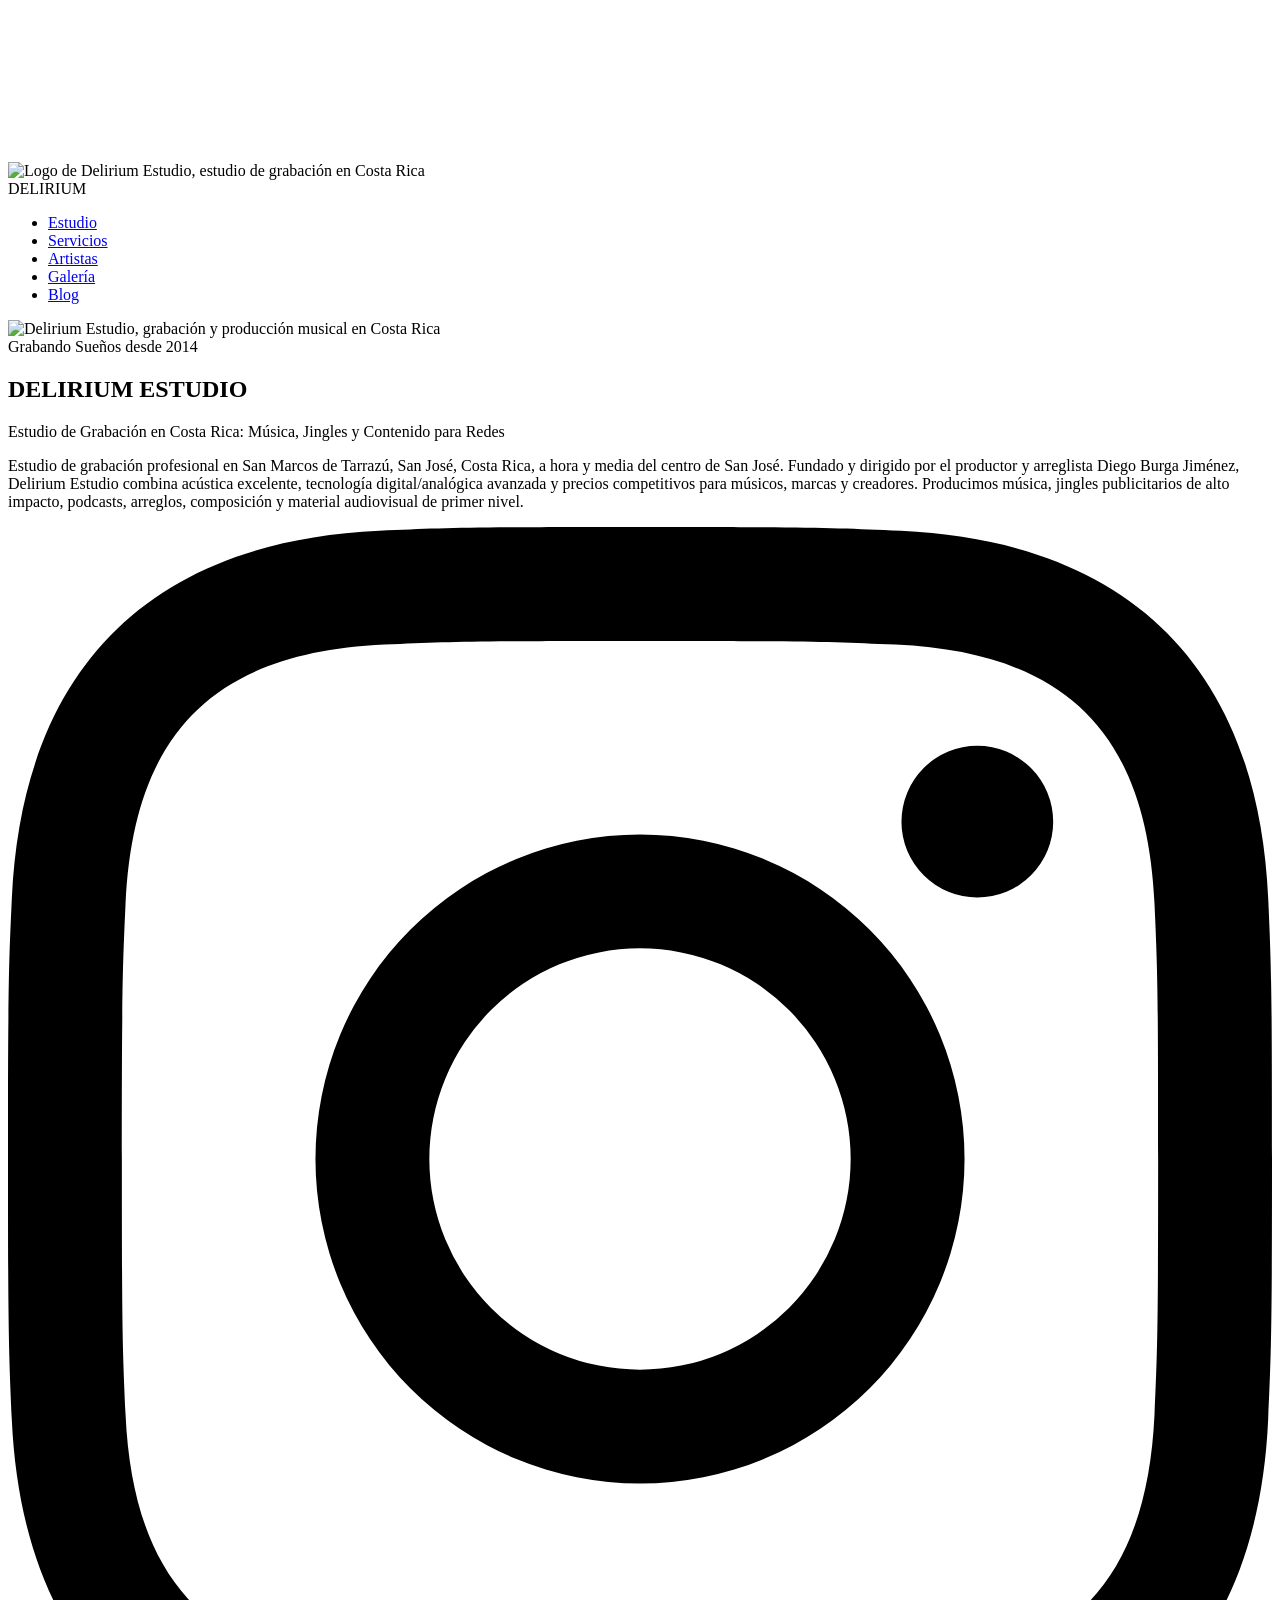
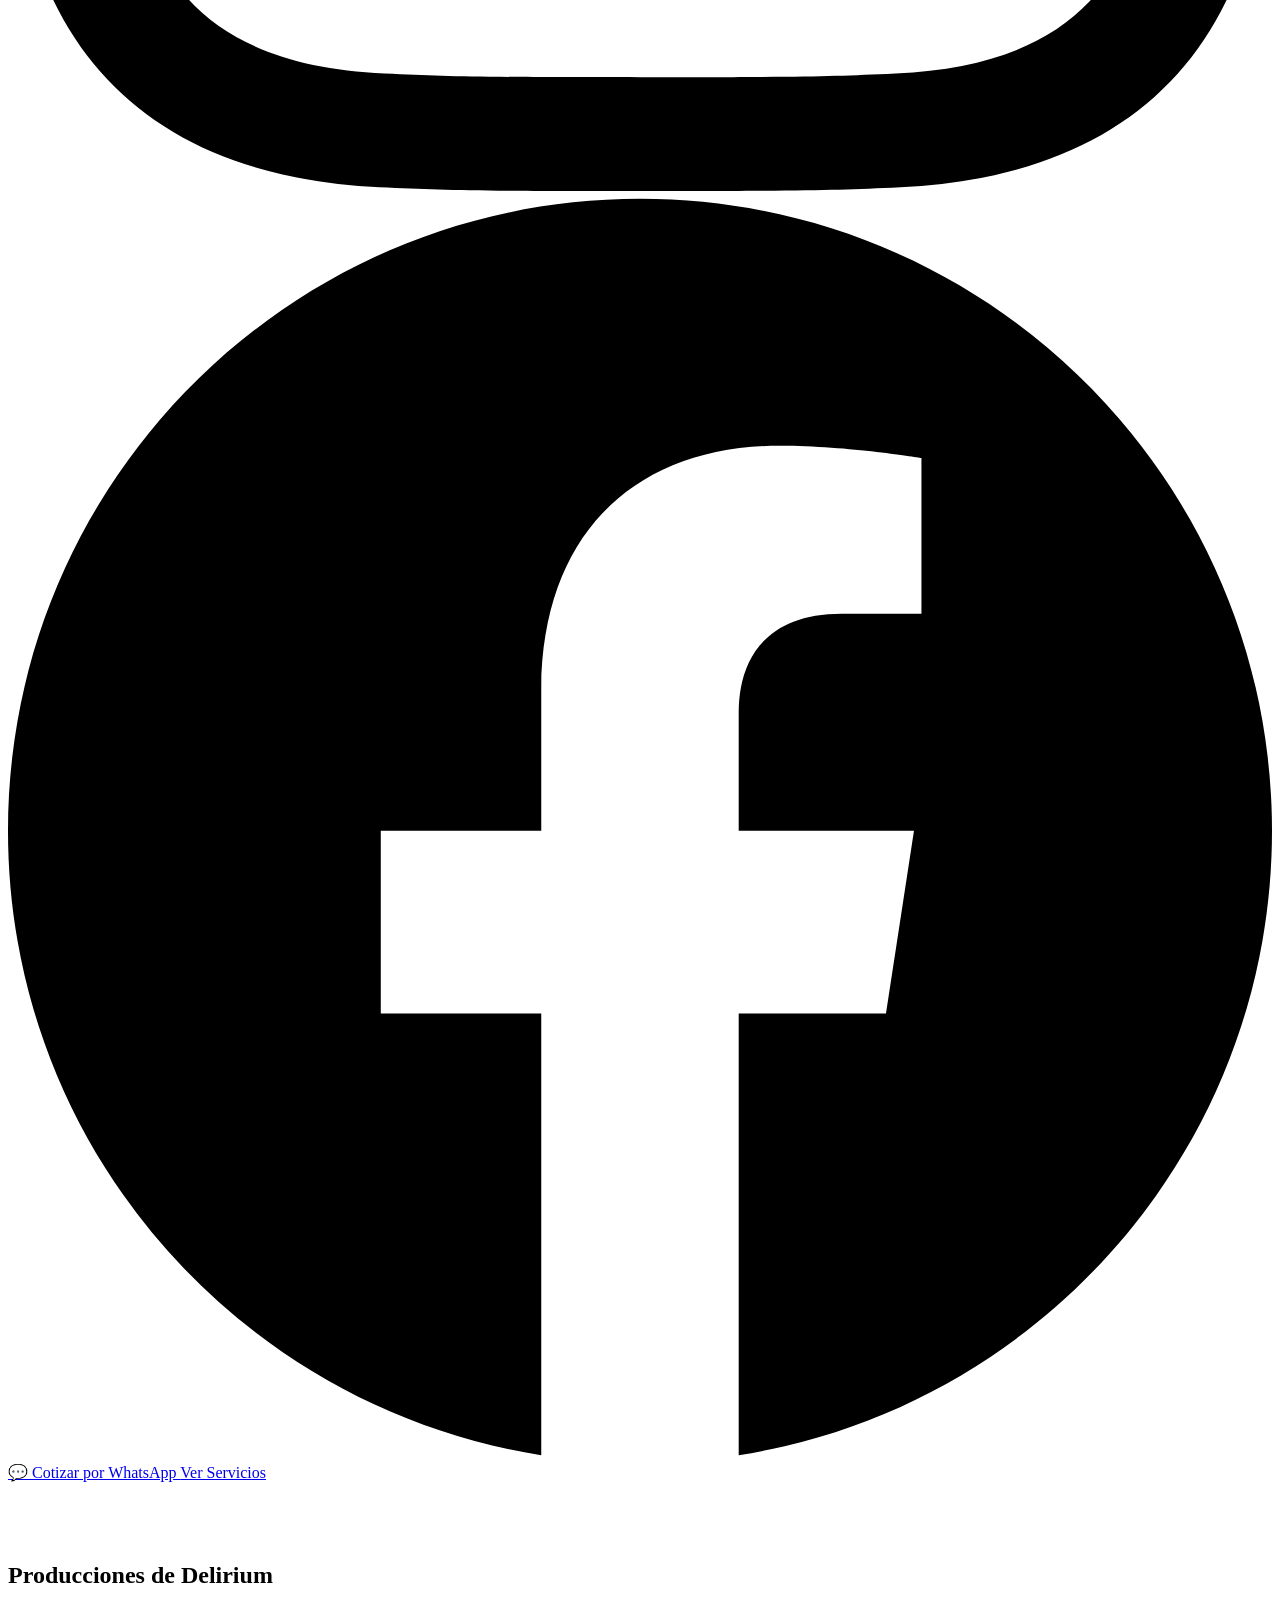
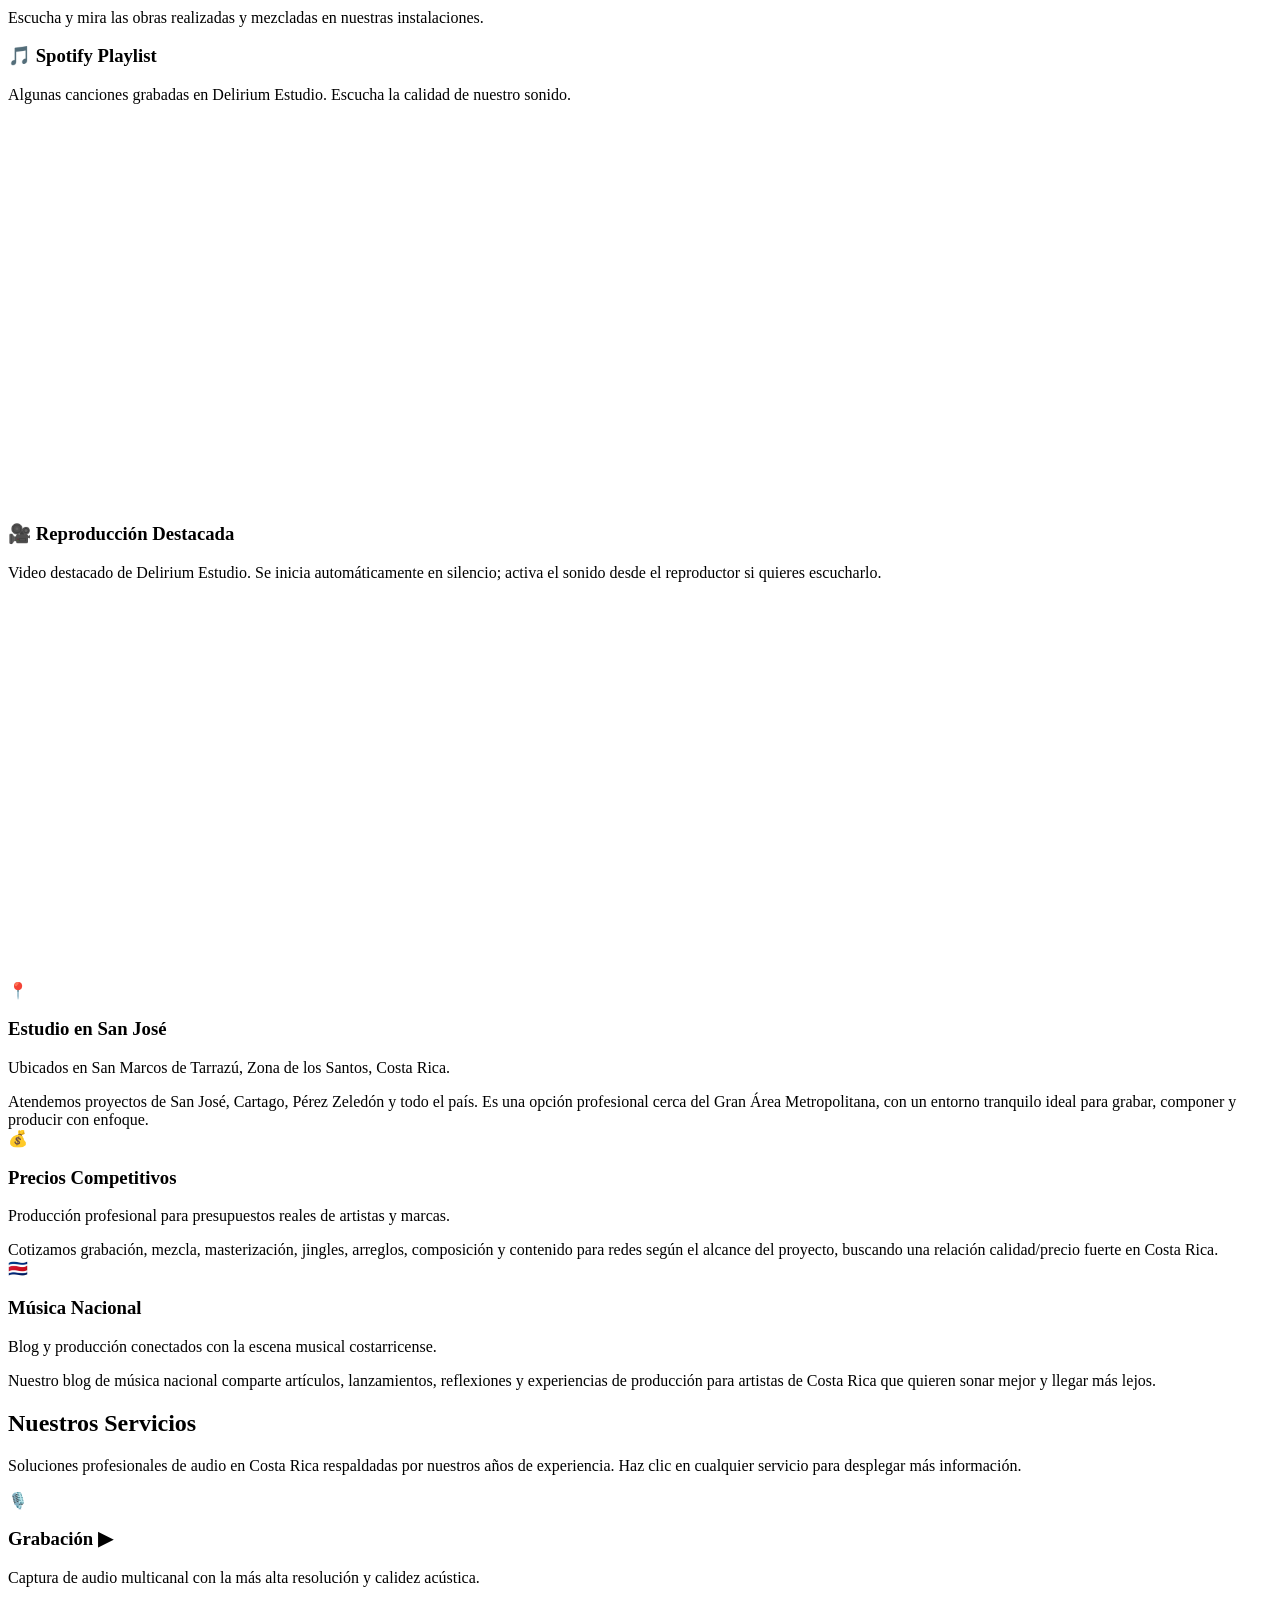
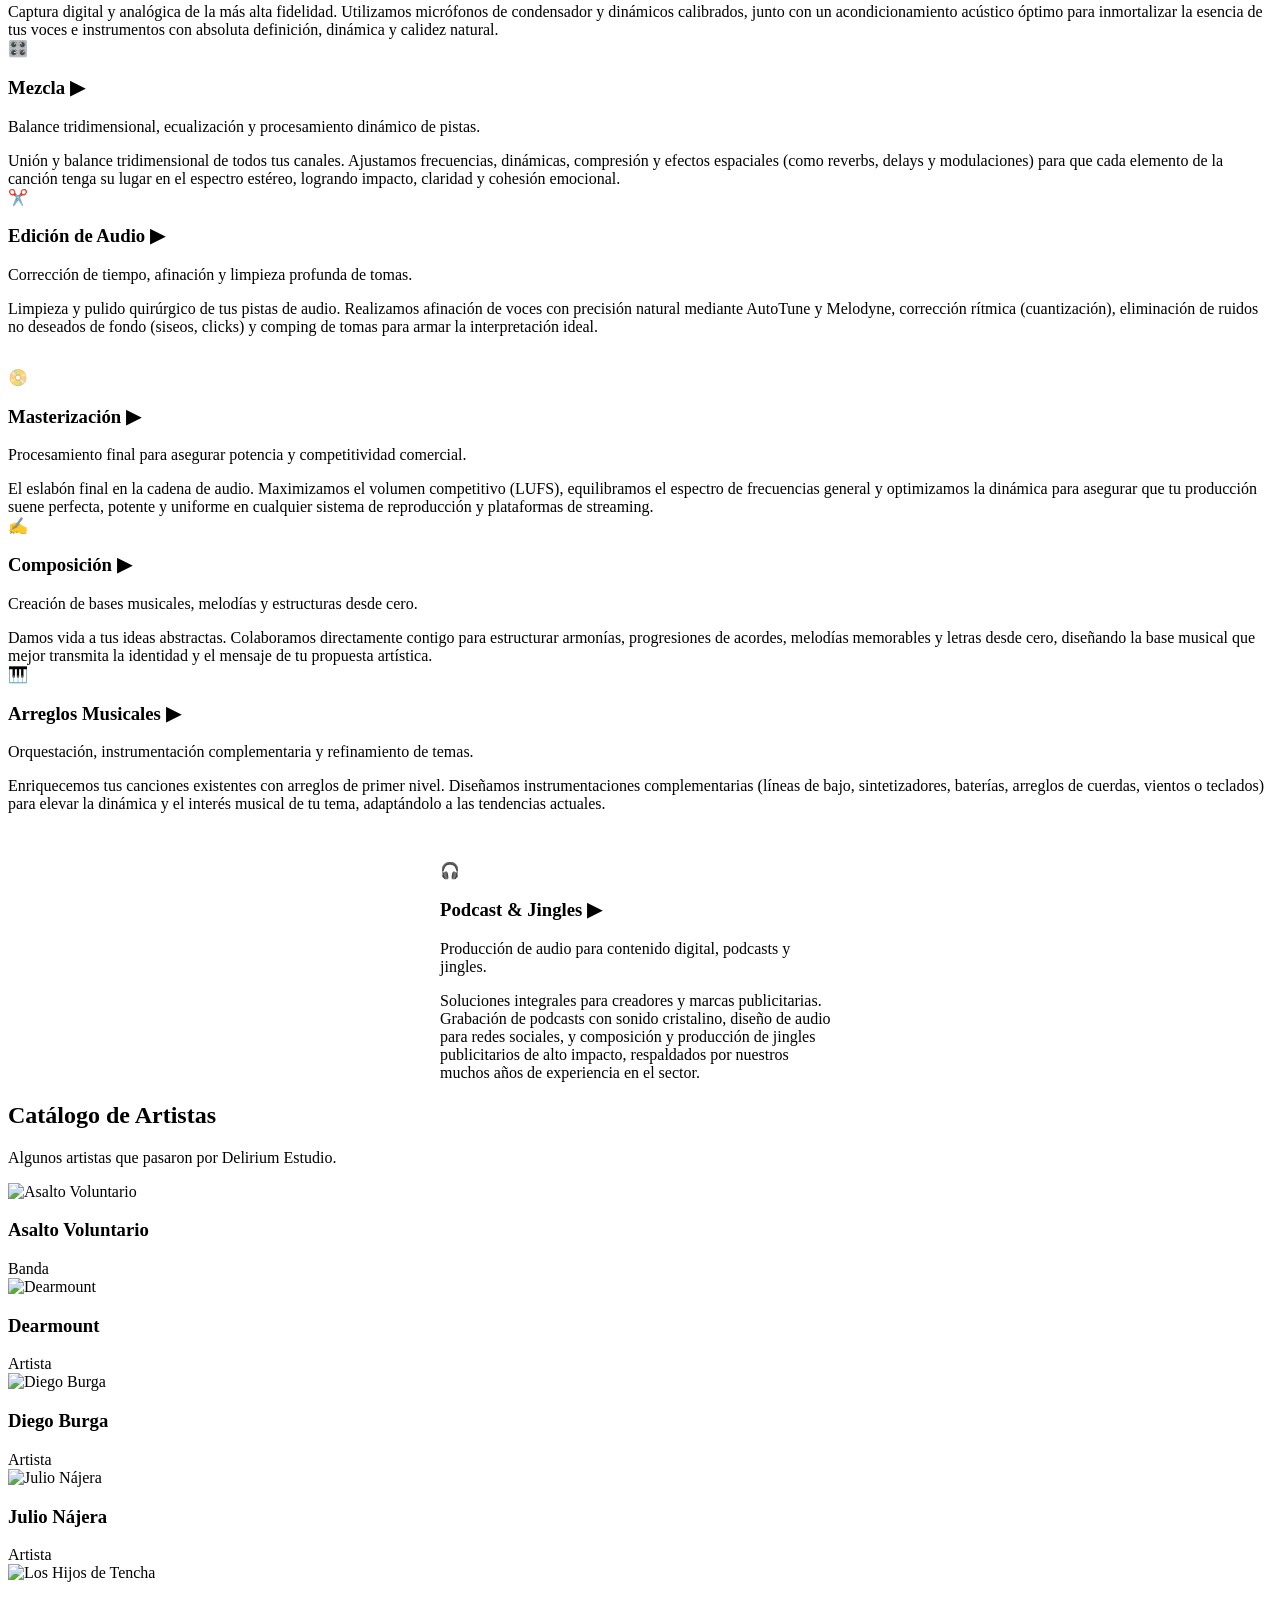
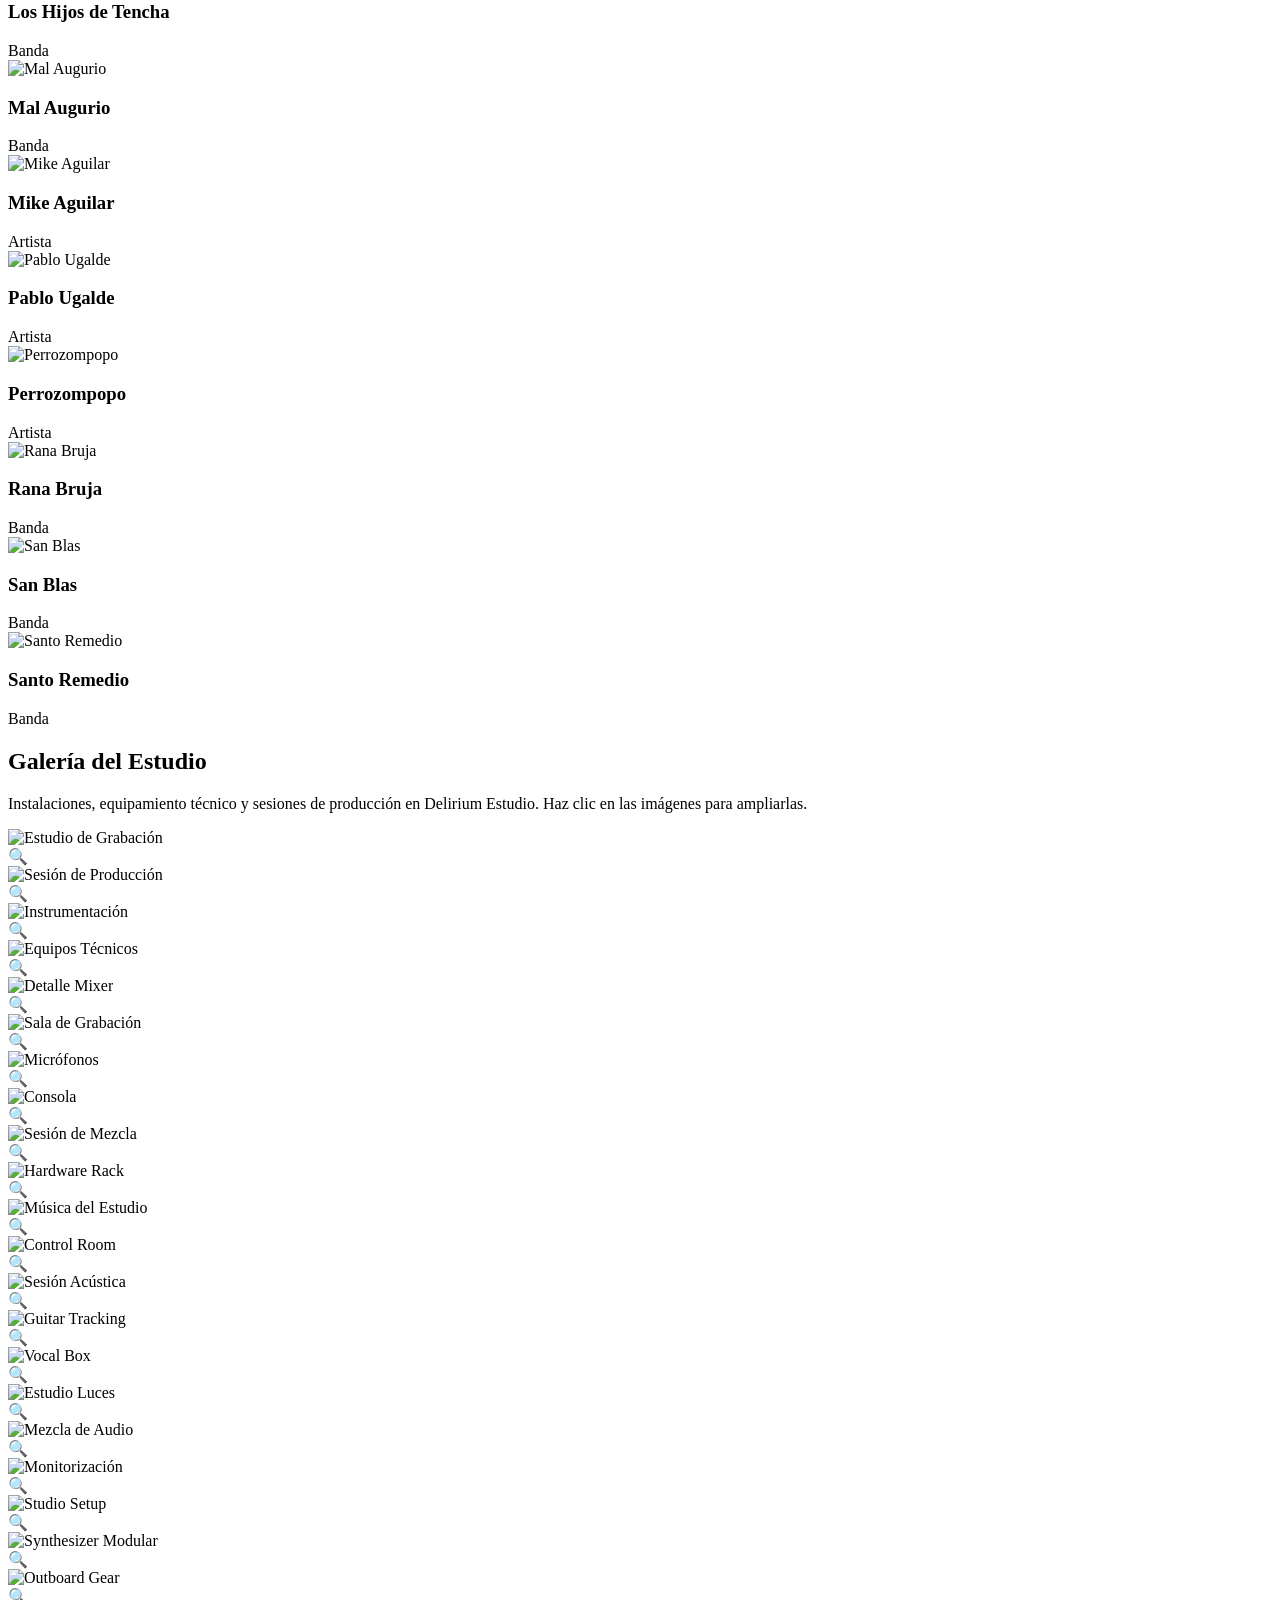
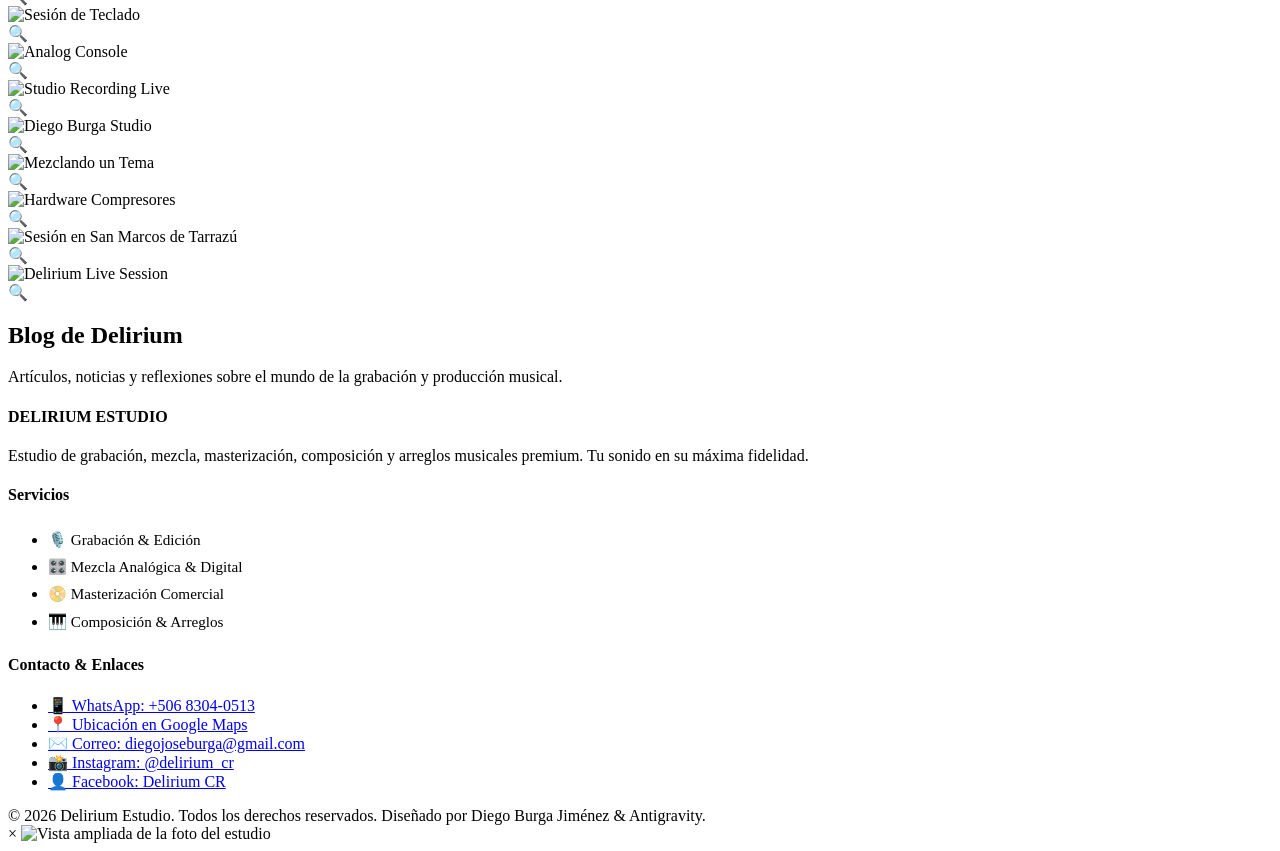
==== preview/index.html @ ea94d128 "Fix blog card navigation without reload" ====
<!DOCTYPE html>
<html lang="es">
<head>
    <meta charset="UTF-8">
    <meta name="viewport" content="width=device-width, initial-scale=1.0">
    <title>Delirium Estudio | Estudio de Grabación en Costa Rica</title>
    <meta name="description" content="Estudio de grabación profesional en Costa Rica, San José y Zona de los Santos. Producción musical, mezcla, masterización, jingles, composición, arreglos y contenido para redes con precios competitivos.">
    <meta name="google-site-verification" content="WdJz-g3tPAjW-_bSpMxvvUZLHYa7FnXGOZW3CN50WZE">
    <meta name="robots" content="index, follow, max-image-preview:large">
    <meta name="author" content="Delirium Estudio">
    <meta name="geo.region" content="CR-SJ">
    <meta name="geo.placename" content="San Marcos de Tarrazú, San José, Costa Rica">
    <link rel="canonical" href="https://deliriumestudio.com/">
    <link rel="icon" type="image/png" sizes="96x96" href="/favicon.png">
    <meta property="og:locale" content="es_CR">
    <meta property="og:type" content="website">
    <meta property="og:site_name" content="Delirium Estudio">
    <meta property="og:title" content="Delirium Estudio | Estudio de Grabación en Costa Rica">
    <meta property="og:description" content="Grabación, producción musical, mezcla, masterización, jingles, arreglos y contenido para redes en Costa Rica. Ubicados en la Zona de los Santos, a hora y media del centro de San José.">
    <meta property="og:url" content="https://deliriumestudio.com/">
    <meta property="og:image" content="https://deliriumestudio.com/images/490346567_1242544121207056_3612573338702904588_n.jpg">
    <meta name="twitter:card" content="summary_large_image">
    <meta name="twitter:title" content="Delirium Estudio | Estudio de Grabación en Costa Rica">
    <meta name="twitter:description" content="Estudio profesional de grabación, producción musical, jingles, composición y arreglos en Costa Rica.">
    <meta name="twitter:image" content="https://deliriumestudio.com/images/490346567_1242544121207056_3612573338702904588_n.jpg">
    <link rel="stylesheet" href="/style.css">
    <script type="application/ld+json">
    {
        "@context": "https://schema.org",
        "@graph": [
            {
                "@type": ["LocalBusiness", "ProfessionalService"],
                "@id": "https://deliriumestudio.com/#localbusiness",
                "name": "Delirium Estudio",
                "url": "https://deliriumestudio.com/",
                "image": "https://deliriumestudio.com/images/490346567_1242544121207056_3612573338702904588_n.jpg",
                "logo": "https://deliriumestudio.com/images/Logo2.PNG",
                "description": "Estudio de grabación profesional en Costa Rica para producción musical, mezcla, masterización, jingles, composición, arreglos musicales y contenido para redes.",
                "telephone": "+50683040513",
                "email": "diegojoseburga@gmail.com",
                "priceRange": "$$",
                "foundingDate": "2014",
                "founder": {
                    "@type": "Person",
                    "name": "Diego Burga Jiménez"
                },
                "address": {
                    "@type": "PostalAddress",
                    "addressLocality": "San Marcos de Tarrazú",
                    "addressRegion": "San José",
                    "addressCountry": "CR"
                },
                "areaServed": [
                    "Costa Rica",
                    "San José",
                    "Zona de los Santos",
                    "San Marcos de Tarrazú"
                ],
                "sameAs": [
                    "https://www.instagram.com/delirium_cr",
                    "https://www.facebook.com/share/1SuGNm2nsL/"
                ],
                "hasOfferCatalog": {
                    "@type": "OfferCatalog",
                    "name": "Servicios de audio y producción musical",
                    "itemListElement": [
                        {"@type": "Offer", "itemOffered": {"@type": "Service", "name": "Grabación profesional"}},
                        {"@type": "Offer", "itemOffered": {"@type": "Service", "name": "Mezcla de audio"}},
                        {"@type": "Offer", "itemOffered": {"@type": "Service", "name": "Masterización musical"}},
                        {"@type": "Offer", "itemOffered": {"@type": "Service", "name": "Producción de jingles publicitarios"}},
                        {"@type": "Offer", "itemOffered": {"@type": "Service", "name": "Composición y arreglos musicales"}},
                        {"@type": "Offer", "itemOffered": {"@type": "Service", "name": "Contenido de audio para redes sociales"}}
                    ]
                }
            },
            {
                "@type": "WebSite",
                "@id": "https://deliriumestudio.com/#website",
                "url": "https://deliriumestudio.com/",
                "name": "Delirium Estudio",
                "inLanguage": "es-CR",
                "publisher": {
                    "@id": "https://deliriumestudio.com/#localbusiness"
                }
            },
            {
                "@type": "Blog",
                "@id": "https://deliriumestudio.com/#blog",
                "name": "Blog de Música Nacional de Delirium Estudio",
                "url": "https://deliriumestudio.com/blog",
                "description": "Blog sobre música nacional, producción musical, grabación, composición y escena artística de Costa Rica.",
                "publisher": {
                    "@id": "https://deliriumestudio.com/#localbusiness"
                }
            }
        ]
    }
    </script>
</head>
<body>

    <!-- Background Video -->
    <video class="site-bg-video" autoplay muted loop playsinline poster="/images/490346567_1242544121207056_3612573338702904588_n.jpg" aria-hidden="true">
        <source src="/videos/seas-of-hate-web.mp4" type="video/mp4">
    </video>

    <!-- Ambient Lights -->
    <div class="ambient-light-1"></div>
    <div class="ambient-light-2"></div>

    <!-- Header Navigation -->
    <header>
        <div class="logo-container">
            <div class="logo-img-wrapper">
                <img src="/images/Logo2.PNG" alt="Logo de Delirium Estudio, estudio de grabación en Costa Rica">
            </div>
            <div class="logo-text">
                <span class="teal">DEL</span><span class="orange">IRI</span><span class="yellow">UM</span>
                <div class="header-equalizer">
                    <div class="bar"></div>
                    <div class="bar"></div>
                    <div class="bar"></div>
                    <div class="bar"></div>
                    <div class="bar"></div>
                </div>
            </div>
        </div>
        <nav>
            <ul>
                <li><a id="nav-home" class="active" href="#home">Estudio</a></li>
                <li><a id="nav-servicios" href="#servicios">Servicios</a></li>
                <li><a id="nav-artistas" href="#artistas">Artistas</a></li>
                <li><a id="nav-galeria" href="#galeria">Galería</a></li>
                <li><a id="nav-blog" href="#blog">Blog</a></li>
            </ul>
        </nav>
    </header>

    <main>

        <!-- ================= ESTUDIO (HOME) SECTION ================= -->
        <section id="sec-home" class="section active">
            <div class="hero reveal active"> <!-- Hero starts active -->
                <div class="hero-logo-large">
                    <img src="/images/Logo2.PNG" alt="Delirium Estudio, grabación y producción musical en Costa Rica">
                </div>
                <div class="hero-experience-badge">Grabando Sueños desde 2014</div>
                <h1><span class="accent">DELIRIUM ESTUDIO</span></h1>
                <p class="tagline">Estudio de Grabación en Costa Rica: Música, Jingles y Contenido para Redes</p>
                <p class="description">
                    Estudio de grabación profesional en San Marcos de Tarrazú, San José, Costa Rica, a hora y media del centro de San José. Fundado y dirigido por el productor y arreglista Diego Burga Jiménez, Delirium Estudio combina acústica excelente, tecnología digital/analógica avanzada y precios competitivos para músicos, marcas y creadores. Producimos música, jingles publicitarios de alto impacto, podcasts, arreglos, composición y material audiovisual de primer nivel.
                </p>
                <div class="social-links-hero">
                    <a href="https://www.instagram.com/delirium_cr?igsh=dDNjanBjYmU3bTQw&utm_source=qr" target="_blank" class="social-hero-btn instagram" aria-label="Instagram">
                        <svg viewBox="0 0 24 24" class="social-icon"><path d="M12 2.163c3.204 0 3.584.012 4.85.07 3.252.148 4.771 1.691 4.919 4.919.058 1.265.069 1.645.069 4.849 0 3.205-.012 3.584-.069 4.849-.149 3.225-1.664 4.771-4.919 4.919-1.266.058-1.644.07-4.85.07-3.204 0-3.584-.012-4.849-.07-3.26-.149-4.771-1.699-4.919-4.92-.058-1.265-.07-1.644-.07-4.849 0-3.204.013-3.583.07-4.849.149-3.227 1.664-4.771 4.919-4.919 1.266-.057 1.645-.069 4.849-.069zM12 0C8.741 0 8.333.014 7.053.072 2.695.272.273 2.69.073 7.051C.014 8.333 0 8.741 0 12c0 3.259.014 3.668.072 4.948.2 4.358 2.618 6.78 6.98 6.98 1.281.058 1.689.072 4.948.072 3.259 0 3.668-.014 4.948-.072 4.354-.2 6.782-2.618 6.979-6.98.059-1.28.073-1.689.073-4.948 0-3.259-.014-3.667-.072-4.947-.196-4.354-2.617-6.78-6.979-6.98C15.668.014 15.259 0 12 0zm0 5.838a6.162 6.162 0 1 0 0 12.324 6.162 6.162 0 0 0 0-12.324zM12 16a4 4 0 1 1 0-8 4 4 0 0 1 0 8zm6.406-11.845a1.44 1.44 0 1 0 0 2.881 1.44 1.44 0 0 0 0-2.881z"/></svg>
                    </a>
                    <a href="https://www.facebook.com/share/1SuGNm2nsL/?mibextid=wwXIfr" target="_blank" class="social-hero-btn facebook" aria-label="Facebook">
                        <svg viewBox="0 0 24 24" class="social-icon"><path d="M24 12.073c0-6.627-5.373-12-12-12s-12 5.373-12 12c0 5.99 4.388 10.954 10.125 11.854v-8.385H7.078v-3.47h3.047V9.43c0-3.007 1.792-4.669 4.533-4.669 1.312 0 2.686.235 2.686.235v2.953H15.83c-1.491 0-1.956.925-1.956 1.874v2.25h3.328l-.532 3.47h-2.796v8.385C19.612 23.027 24 18.062 24 12.073z"/></svg>
                    </a>
                </div>
                <div class="btn-group">
                    <a href="https://wa.me/50683040513?text=Hola! Me gustaría cotizar un servicio de grabación o producción en Delirium Estudio." target="_blank" class="btn btn-whatsapp">
                        <span>💬</span> Cotizar por WhatsApp
                    </a>
                    <a href="#servicios" class="btn btn-outline">Ver Servicios</a>
                </div>
            </div>

            <!-- Showcase Multimedia -->
            <div class="reveal" style="margin-top: 5rem;">
                <h2 class="section-title"><span class="accent-teal">Producciones</span> de Delirium</h2>
                <p class="section-subtitle">Escucha y mira las obras realizadas y mezcladas en nuestras instalaciones.</p>
            </div>

            <div class="grid-2 reveal">
                <div class="media-card">
                    <h3>🎵 Spotify Playlist</h3>
                    <p>Algunas canciones grabadas en Delirium Estudio. Escucha la calidad de nuestro sonido.</p>
                    <iframe src="https://open.spotify.com/embed/playlist/0q4mqlkmo2LhZdp6GwEqub?si=Gy4jTyFOT8S8Mq282OiuVw&pi=nQ5oBkvNRUGfg" width="100%" height="380" frameborder="0" allowtransparency="true" allow="encrypted-media"></iframe>
                </div>
                <div class="media-card">
                    <h3>🎥 Reproducción Destacada</h3>
                    <p>Video destacado de Delirium Estudio. Se inicia automáticamente en silencio; activa el sonido desde el reproductor si quieres escucharlo.</p>
                    <div class="youtube-wrapper">
                        <iframe width="560" height="315" src="https://www.youtube.com/embed/7l7DoZ0MmhA?autoplay=1&mute=1&loop=1&playlist=7l7DoZ0MmhA&rel=0" title="Video destacado de Delirium Estudio" frameborder="0" allow="accelerometer; autoplay; clipboard-write; encrypted-media; gyroscope; picture-in-picture; web-share" allowfullscreen></iframe>
                    </div>
                </div>
            </div>

            <div class="grid-3 reveal" style="margin-top: 4rem;">
                <div class="card teal-glow">
                    <div class="card-icon">📍</div>
                    <h3>Estudio en San José</h3>
                    <p class="card-intro">Ubicados en San Marcos de Tarrazú, Zona de los Santos, Costa Rica.</p>
                    <div class="service-details" style="max-height: none; opacity: 1; margin-top: 1rem;">
                        Atendemos proyectos de San José, Cartago, Pérez Zeledón y todo el país. Es una opción profesional cerca del Gran Área Metropolitana, con un entorno tranquilo ideal para grabar, componer y producir con enfoque.
                    </div>
                </div>
                <div class="card orange-glow">
                    <div class="card-icon">💰</div>
                    <h3>Precios Competitivos</h3>
                    <p class="card-intro">Producción profesional para presupuestos reales de artistas y marcas.</p>
                    <div class="service-details" style="max-height: none; opacity: 1; margin-top: 1rem;">
                        Cotizamos grabación, mezcla, masterización, jingles, arreglos, composición y contenido para redes según el alcance del proyecto, buscando una relación calidad/precio fuerte en Costa Rica.
                    </div>
                </div>
                <div class="card yellow-glow">
                    <div class="card-icon">🇨🇷</div>
                    <h3>Música Nacional</h3>
                    <p class="card-intro">Blog y producción conectados con la escena musical costarricense.</p>
                    <div class="service-details" style="max-height: none; opacity: 1; margin-top: 1rem;">
                        Nuestro blog de música nacional comparte artículos, lanzamientos, reflexiones y experiencias de producción para artistas de Costa Rica que quieren sonar mejor y llegar más lejos.
                    </div>
                </div>
            </div>
        </section>

        <!-- ================= SERVICIOS (ACCORDION) SECTION ================= -->
        <section id="sec-servicios" class="section">
            <div class="reveal">
                <h2 class="section-title"><span class="accent-orange">Nuestros Servicios</span></h2>
                <p class="section-subtitle">Soluciones profesionales de audio en Costa Rica respaldadas por nuestros años de experiencia. Haz clic en cualquier servicio para desplegar más información.</p>
            </div>

            <div class="grid-3 reveal">
                <!-- Grabación -->
                <div class="card teal-glow" onclick="toggleAccordion(this)">
                    <div class="card-icon">🎙️</div>
                    <h3>Grabación <span class="card-arrow">▶</span></h3>
                    <p class="card-intro">Captura de audio multicanal con la más alta resolución y calidez acústica.</p>
                    <div class="service-details">
                        Captura digital y analógica de la más alta fidelidad. Utilizamos micrófonos de condensador y dinámicos calibrados, junto con un acondicionamiento acústico óptimo para inmortalizar la esencia de tus voces e instrumentos con absoluta definición, dinámica y calidez natural.
                    </div>
                </div>

                <!-- Mezcla -->
                <div class="card orange-glow" onclick="toggleAccordion(this)">
                    <div class="card-icon">🎛️</div>
                    <h3>Mezcla <span class="card-arrow">▶</span></h3>
                    <p class="card-intro">Balance tridimensional, ecualización y procesamiento dinámico de pistas.</p>
                    <div class="service-details">
                        Unión y balance tridimensional de todos tus canales. Ajustamos frecuencias, dinámicas, compresión y efectos espaciales (como reverbs, delays y modulaciones) para que cada elemento de la canción tenga su lugar en el espectro estéreo, logrando impacto, claridad y cohesión emocional.
                    </div>
                </div>

                <!-- Edición -->
                <div class="card yellow-glow" onclick="toggleAccordion(this)">
                    <div class="card-icon">✂️</div>
                    <h3>Edición de Audio <span class="card-arrow">▶</span></h3>
                    <p class="card-intro">Corrección de tiempo, afinación y limpieza profunda de tomas.</p>
                    <div class="service-details">
                        Limpieza y pulido quirúrgico de tus pistas de audio. Realizamos afinación de voces con precisión natural mediante AutoTune y Melodyne, corrección rítmica (cuantización), eliminación de ruidos no deseados de fondo (siseos, clicks) y comping de tomas para armar la interpretación ideal.
                    </div>
                </div>
            </div>

            <div class="grid-3 reveal" style="margin-top: 2rem;">
                <!-- Masterización -->
                <div class="card yellow-glow" onclick="toggleAccordion(this)">
                    <div class="card-icon">📀</div>
                    <h3>Masterización <span class="card-arrow">▶</span></h3>
                    <p class="card-intro">Procesamiento final para asegurar potencia y competitividad comercial.</p>
                    <div class="service-details">
                        El eslabón final en la cadena de audio. Maximizamos el volumen competitivo (LUFS), equilibramos el espectro de frecuencias general y optimizamos la dinámica para asegurar que tu producción suene perfecta, potente y uniforme en cualquier sistema de reproducción y plataformas de streaming.
                    </div>
                </div>

                <!-- Composición -->
                <div class="card teal-glow" onclick="toggleAccordion(this)">
                    <div class="card-icon">✍️</div>
                    <h3>Composición <span class="card-arrow">▶</span></h3>
                    <p class="card-intro">Creación de bases musicales, melodías y estructuras desde cero.</p>
                    <div class="service-details">
                        Damos vida a tus ideas abstractas. Colaboramos directamente contigo para estructurar armonías, progresiones de acordes, melodías memorables y letras desde cero, diseñando la base musical que mejor transmita la identidad y el mensaje de tu propuesta artística.
                    </div>
                </div>

                <!-- Arreglos Musicales -->
                <div class="card orange-glow" onclick="toggleAccordion(this)">
                    <div class="card-icon">🎹</div>
                    <h3>Arreglos Musicales <span class="card-arrow">▶</span></h3>
                    <p class="card-intro">Orquestación, instrumentación complementaria y refinamiento de temas.</p>
                    <div class="service-details">
                        Enriquecemos tus canciones existentes con arreglos de primer nivel. Diseñamos instrumentaciones complementarias (líneas de bajo, sintetizadores, baterías, arreglos de cuerdas, vientos o teclados) para elevar la dinámica y el interés musical de tu tema, adaptándolo a las tendencias actuales.
                    </div>
                </div>
            </div>

            <div class="reveal" style="max-width: 400px; margin: 3rem auto 0 auto;">
                <!-- Podcast & Jingles -->
                <div class="card yellow-glow" onclick="toggleAccordion(this)">
                    <div class="card-icon">🎧</div>
                    <h3>Podcast & Jingles <span class="card-arrow">▶</span></h3>
                    <p class="card-intro">Producción de audio para contenido digital, podcasts y jingles.</p>
                    <div class="service-details">
                        Soluciones integrales para creadores y marcas publicitarias. Grabación de podcasts con sonido cristalino, diseño de audio para redes sociales, y composición y producción de jingles publicitarios de alto impacto, respaldados por nuestros muchos años de experiencia en el sector.
                    </div>
                </div>
            </div>
        </section>

        <!-- ================= ARTISTAS SECTION ================= -->
        <section id="sec-artistas" class="section">
            <div class="reveal">
                <h2 class="section-title"><span class="accent-cream">Catálogo de Artistas</span></h2>
                <p class="section-subtitle">Algunos artistas que pasaron por Delirium Estudio.</p>
            </div>

            <div class="artists-grid reveal">
                <!-- Asalto Voluntario -->
                <div class="artist-card">
                    <div class="artist-avatar-wrapper">
                        <img src="/images/Artistas/Asalto Voluntario.jpg" alt="Asalto Voluntario">
                    </div>
                    <h3>Asalto Voluntario</h3>
                    <div class="artist-role">Banda</div>
                </div>

                <!-- Dearmount -->
                <div class="artist-card">
                    <div class="artist-avatar-wrapper">
                        <img src="/images/Artistas/Dearmount.webp" alt="Dearmount">
                    </div>
                    <h3>Dearmount</h3>
                    <div class="artist-role">Artista</div>
                </div>

                <!-- Diego Burga -->
                <div class="artist-card">
                    <div class="artist-avatar-wrapper">
                        <img src="/images/Artistas/Diego Burga.jpg" alt="Diego Burga">
                    </div>
                    <h3>Diego Burga</h3>
                    <div class="artist-role">Artista</div>
                </div>

                <!-- Julio Nájera -->
                <div class="artist-card">
                    <div class="artist-avatar-wrapper">
                        <img src="/images/Artistas/julio-najera.avif" alt="Julio Nájera">
                    </div>
                    <h3>Julio Nájera</h3>
                    <div class="artist-role">Artista</div>
                </div>

                <!-- Los Hijos de Tencha -->
                <div class="artist-card">
                    <div class="artist-avatar-wrapper">
                        <img src="/images/Artistas/Los Hijos de Tencha.jpg" alt="Los Hijos de Tencha">
                    </div>
                    <h3>Los Hijos de Tencha</h3>
                    <div class="artist-role">Banda</div>
                </div>

                <!-- Mal Augurio -->
                <div class="artist-card">
                    <div class="artist-avatar-wrapper">
                        <img src="/images/Artistas/Mal Augurio.jpg" alt="Mal Augurio">
                    </div>
                    <h3>Mal Augurio</h3>
                    <div class="artist-role">Banda</div>
                </div>

                <!-- Mike Aguilar -->
                <div class="artist-card">
                    <div class="artist-avatar-wrapper">
                        <img src="/images/Artistas/Mike Aguilar.jpg" alt="Mike Aguilar">
                    </div>
                    <h3>Mike Aguilar</h3>
                    <div class="artist-role">Artista</div>
                </div>

                <!-- Pablo Ugalde -->
                <div class="artist-card">
                    <div class="artist-avatar-wrapper">
                        <img src="/images/Artistas/Pablo Ugalde.jpg" alt="Pablo Ugalde">
                    </div>
                    <h3>Pablo Ugalde</h3>
                    <div class="artist-role">Artista</div>
                </div>

                <!-- Perrozompopo -->
                <div class="artist-card">
                    <div class="artist-avatar-wrapper">
                        <img src="/images/Artistas/Perrozompopo.jpg" alt="Perrozompopo">
                    </div>
                    <h3>Perrozompopo</h3>
                    <div class="artist-role">Artista</div>
                </div>

                <!-- Rana Bruja -->
                <div class="artist-card">
                    <div class="artist-avatar-wrapper">
                        <img src="/images/Artistas/Rana Bruja.jpg" alt="Rana Bruja">
                    </div>
                    <h3>Rana Bruja</h3>
                    <div class="artist-role">Banda</div>
                </div>

                <!-- San Blas -->
                <div class="artist-card">
                    <div class="artist-avatar-wrapper">
                        <img src="/images/Artistas/San Blas.jpg" alt="San Blas">
                    </div>
                    <h3>San Blas</h3>
                    <div class="artist-role">Banda</div>
                </div>

                <!-- Santo Remedio -->
                <div class="artist-card">
                    <div class="artist-avatar-wrapper">
                        <img src="/images/Artistas/Santo Remedio.jpg" alt="Santo Remedio">
                    </div>
                    <h3>Santo Remedio</h3>
                    <div class="artist-role">Banda</div>
                </div>
            </div>
        </section>

        <!-- ================= GALERIA SECTION ================= -->
        <section id="sec-galeria" class="section">
            <div class="reveal">
                <h2 class="section-title"><span class="accent-teal">Galería del Estudio</span></h2>
                <p class="section-subtitle">Instalaciones, equipamiento técnico y sesiones de producción en Delirium Estudio. Haz clic en las imágenes para ampliarlas.</p>
            </div>

            <div class="gallery-grid reveal">
                <!-- Gallery items compiled dynamically from your uploaded images -->
                <div class="gallery-item" onclick="openLightbox('/images/467981975_18292415383231997_6977117289749277052_n.jpg')">
                    <img src="/images/467981975_18292415383231997_6977117289749277052_n.jpg" alt="Estudio de Grabación">
                    <div class="gallery-overlay"><span>🔍</span></div>
                </div>
                <div class="gallery-item" onclick="openLightbox('/images/468034859_18292415521231997_2072813158948602841_n.jpg')">
                    <img src="/images/468034859_18292415521231997_2072813158948602841_n.jpg" alt="Sesión de Producción">
                    <div class="gallery-overlay"><span>🔍</span></div>
                </div>
                <div class="gallery-item" onclick="openLightbox('/images/468138449_18292415608231997_7288339620529239436_n.jpg')">
                    <img src="/images/468138449_18292415608231997_7288339620529239436_n.jpg" alt="Instrumentación">
                    <div class="gallery-overlay"><span>🔍</span></div>
                </div>
                <div class="gallery-item" onclick="openLightbox('/images/469748356_18294770407231997_1663049180013382579_n.jpg')">
                    <img src="/images/469748356_18294770407231997_1663049180013382579_n.jpg" alt="Equipos Técnicos">
                    <div class="gallery-overlay"><span>🔍</span></div>
                </div>
                <div class="gallery-item" onclick="openLightbox('/images/469917664_18294770395231997_5440558185392613769_n.jpg')">
                    <img src="/images/469917664_18294770395231997_5440558185392613769_n.jpg" alt="Detalle Mixer">
                    <div class="gallery-overlay"><span>🔍</span></div>
                </div>
                <div class="gallery-item" onclick="openLightbox('/images/472710199_1157766196351516_5466719204614567775_n.jpg')">
                    <img src="/images/472710199_1157766196351516_5466719204614567775_n.jpg" alt="Sala de Grabación">
                    <div class="gallery-overlay"><span>🔍</span></div>
                </div>
                <div class="gallery-item" onclick="openLightbox('/images/472846711_1157764043018398_3547433840979142558_n.jpg')">
                    <img src="/images/472846711_1157764043018398_3547433840979142558_n.jpg" alt="Micrófonos">
                    <div class="gallery-overlay"><span>🔍</span></div>
                </div>
                <div class="gallery-item" onclick="openLightbox('/images/473065924_1157764319685037_6377515457410780725_n.jpg')">
                    <img src="/images/473065924_1157764319685037_6377515457410780725_n.jpg" alt="Consola">
                    <div class="gallery-overlay"><span>🔍</span></div>
                </div>
                <div class="gallery-item" onclick="openLightbox('/images/476163008_1181649067296562_1109864969582449041_n.jpg')">
                    <img src="/images/476163008_1181649067296562_1109864969582449041_n.jpg" alt="Sesión de Mezcla">
                    <div class="gallery-overlay"><span>🔍</span></div>
                </div>
                <div class="gallery-item" onclick="openLightbox('/images/476341514_1181648937296575_3573479881346897039_n.jpg')">
                    <img src="/images/476341514_1181648937296575_3573479881346897039_n.jpg" alt="Hardware Rack">
                    <div class="gallery-overlay"><span>🔍</span></div>
                </div>
                <div class="gallery-item" onclick="openLightbox('/images/486338659_1220072266787575_5306901414360265206_n.jpg')">
                    <img src="/images/486338659_1220072266787575_5306901414360265206_n.jpg" alt="Música del Estudio">
                    <div class="gallery-overlay"><span>🔍</span></div>
                </div>
                <div class="gallery-item" onclick="openLightbox('/images/486354099_1220072260120909_6729729726194650880_n.jpg')">
                    <img src="/images/486354099_1220072260120909_6729729726194650880_n.jpg" alt="Control Room">
                    <div class="gallery-overlay"><span>🔍</span></div>
                </div>
                <div class="gallery-item" onclick="openLightbox('/images/486413814_1220051223456346_5058072447133888537_n.jpg')">
                    <img src="/images/486413814_1220051223456346_5058072447133888537_n.jpg" alt="Sesión Acústica">
                    <div class="gallery-overlay"><span>🔍</span></div>
                </div>
                <div class="gallery-item" onclick="openLightbox('/images/488972737_1234387898689345_165360618371537384_n.jpg')">
                    <img src="/images/488972737_1234387898689345_165360618371537384_n.jpg" alt="Guitar Tracking">
                    <div class="gallery-overlay"><span>🔍</span></div>
                </div>
                <div class="gallery-item" onclick="openLightbox('/images/489496135_1234387892022679_1800142940164781107_n.jpg')">
                    <img src="/images/489496135_1234387892022679_1800142940164781107_n.jpg" alt="Vocal Box">
                    <div class="gallery-overlay"><span>🔍</span></div>
                </div>
                <div class="gallery-item" onclick="openLightbox('/images/490461200_1242544107873724_7014966114682296859_n.jpg')">
                    <img src="/images/490461200_1242544107873724_7014966114682296859_n.jpg" alt="Estudio Luces">
                    <div class="gallery-overlay"><span>🔍</span></div>
                </div>
                <div class="gallery-item" onclick="openLightbox('/images/497918716_18313404715231997_4962541126393814159_n.jpg')">
                    <img src="/images/497918716_18313404715231997_4962541126393814159_n.jpg" alt="Mezcla de Audio">
                    <div class="gallery-overlay"><span>🔍</span></div>
                </div>
                <div class="gallery-item" onclick="openLightbox('/images/499258822_18313404742231997_7893076226438757907_n.jpg')">
                    <img src="/images/499258822_18313404742231997_7893076226438757907_n.jpg" alt="Monitorización">
                    <div class="gallery-overlay"><span>🔍</span></div>
                </div>
                <div class="gallery-item" onclick="openLightbox('/images/499594178_18313404751231997_7675398027713973556_n.jpg')">
                    <img src="/images/499594178_18313404751231997_7675398027713973556_n.jpg" alt="Studio Setup">
                    <div class="gallery-overlay"><span>🔍</span></div>
                </div>
                <div class="gallery-item" onclick="openLightbox('/images/539574070_18325454785231997_8709237571076269030_n.jpg')">
                    <img src="/images/539574070_18325454785231997_8709237571076269030_n.jpg" alt="Synthesizer Modular">
                    <div class="gallery-overlay"><span>🔍</span></div>
                </div>
                <div class="gallery-item" onclick="openLightbox('/images/567414126_18333738442231997_71324048172815269_n.jpg')">
                    <img src="/images/567414126_18333738442231997_71324048172815269_n.jpg" alt="Outboard Gear">
                    <div class="gallery-overlay"><span>🔍</span></div>
                </div>
                <div class="gallery-item" onclick="openLightbox('/images/567639651_18333738451231997_7658911720187082468_n.jpg')">
                    <img src="/images/567639651_18333738451231997_7658911720187082468_n.jpg" alt="Sesión de Teclado">
                    <div class="gallery-overlay"><span>🔍</span></div>
                </div>
                <div class="gallery-item" onclick="openLightbox('/images/605320038_18341963728231997_5247267548217858873_n.jpg')">
                    <img src="/images/605320038_18341963728231997_5247267548217858873_n.jpg" alt="Analog Console">
                    <div class="gallery-overlay"><span>🔍</span></div>
                </div>
                <div class="gallery-item" onclick="openLightbox('/images/607555234_18342374032231997_967424799404365104_n.jpg')">
                    <img src="/images/607555234_18342374032231997_967424799404365104_n.jpg" alt="Studio Recording Live">
                    <div class="gallery-overlay"><span>🔍</span></div>
                </div>
                <div class="gallery-item" onclick="openLightbox('/images/61747325_2500730406612392_6814044835775774720_n.jpg')">
                    <img src="/images/61747325_2500730406612392_6814044835775774720_n.jpg" alt="Diego Burga Studio">
                    <div class="gallery-overlay"><span>🔍</span></div>
                </div>
                <div class="gallery-item" onclick="openLightbox('/images/623150767_18346267987231997_4321467850176498592_n.jpg')">
                    <img src="/images/623150767_18346267987231997_4321467850176498592_n.jpg" alt="Mezclando un Tema">
                    <div class="gallery-overlay"><span>🔍</span></div>
                </div>
                <div class="gallery-item" onclick="openLightbox('/images/624093245_18346267996231997_6785222393736965237_n.jpg')">
                    <img src="/images/624093245_18346267996231997_6785222393736965237_n.jpg" alt="Hardware Compresores">
                    <div class="gallery-overlay"><span>🔍</span></div>
                </div>
                <div class="gallery-item" onclick="openLightbox('/images/657598468_18355435087231997_2098502322743328407_n.jpg')">
                    <img src="/images/657598468_18355435087231997_2098502322743328407_n.jpg" alt="Sesión en San Marcos de Tarrazú">
                    <div class="gallery-overlay"><span>🔍</span></div>
                </div>
                <div class="gallery-item" onclick="openLightbox('/images/IMG_8945.JPG')">
                    <img src="/images/IMG_8945.JPG" alt="Delirium Live Session">
                    <div class="gallery-overlay"><span>🔍</span></div>
                </div>
            </div>
        </section>

        <!-- ================= BLOG SECTION ================= -->
        <section id="sec-blog" class="section">
            <div class="reveal">
                <h2 class="section-title"><span class="accent-orange">Blog de Delirium</span></h2>
                <p class="section-subtitle">Artículos, noticias y reflexiones sobre el mundo de la grabación y producción musical.</p>
            </div>

            <!-- Grid container for blog posts -->
            <div id="blog-posts-grid" class="blog-posts-grid reveal">
                <!-- Se cargará dinámicamente vía API -->
            </div>

            <!-- Reader container for full post content -->
            <div id="blog-post-reader" class="blog-post-reader" style="display: none;">
                <!-- Se cargará dinámicamente vía API -->
            </div>
        </section>

    </main>

    <!-- Footer -->
    <footer>
        <div class="footer-columns">
            <div class="footer-col">
                <h4 style="color: var(--primary);">DELIRIUM ESTUDIO</h4>
                <p>Estudio de grabación, mezcla, masterización, composición y arreglos musicales premium. Tu sonido en su máxima fidelidad.</p>
            </div>
            <div class="footer-col">
                <h4>Servicios</h4>
                <ul style="color: var(--text-muted); font-size: 0.95rem; line-height: 1.8;">
                    <li>🎙️ Grabación & Edición</li>
                    <li>🎛️ Mezcla Analógica & Digital</li>
                    <li>📀 Masterización Comercial</li>
                    <li>🎹 Composición & Arreglos</li>
                </ul>
            </div>
            <div class="footer-col">
                <h4>Contacto & Enlaces</h4>
                <ul>
                    <li><a href="https://wa.me/50683040513?text=Hola! Me gustaría cotizar un servicio de grabación o producción en Delirium Estudio." target="_blank">📱 WhatsApp: +506 8304-0513</a></li>
                    <li><a href="https://maps.app.goo.gl/4W55E7qGbuZsZJ418?g_st=ic" target="_blank">📍 Ubicación en Google Maps</a></li>
                    <li><a href="mailto:diegojoseburga@gmail.com">✉️ Correo: diegojoseburga@gmail.com</a></li>
                    <li><a href="https://www.instagram.com/delirium_cr?igsh=dDNjanBjYmU3bTQw&utm_source=qr" target="_blank">📸 Instagram: @delirium_cr</a></li>
                    <li><a href="https://www.facebook.com/share/1SuGNm2nsL/?mibextid=wwXIfr" target="_blank">👤 Facebook: Delirium CR</a></li>
                </ul>
            </div>
        </div>
        <div class="footer-divider"></div>
        <div class="copyright">
            © 2026 Delirium Estudio. Todos los derechos reservados. Diseñado por Diego Burga Jiménez & Antigravity.
        </div>
    </footer>

    <!-- Lightbox Modal -->
    <div id="lightbox" class="lightbox" onclick="closeLightbox()">
        <span class="lightbox-close">&times;</span>
        <img id="lightbox-img" src="" alt="Vista ampliada de la foto del estudio">
    </div>

    <!-- JS Section Switcher and Interactive Behaviours -->
    <script>
        const SITE_URL = "https://deliriumestudio.com/";
        const DEFAULT_TITLE = "Delirium Estudio | Estudio de Grabación en Costa Rica";
        const DEFAULT_DESCRIPTION = "Estudio de grabación profesional en Costa Rica, San José y Zona de los Santos. Producción musical, mezcla, masterización, jingles, composición, arreglos y contenido para redes con precios competitivos.";
        const DEFAULT_IMAGE = "https://deliriumestudio.com/images/490346567_1242544121207056_3612573338702904588_n.jpg";

        function setMetaTag(selector, attrName, value) {
            const tag = document.head.querySelector(selector);
            if (tag) tag.setAttribute(attrName, value);
        }

        function updatePageMeta({ title, description, url, image, type = "website" }) {
            document.title = title;
            setMetaTag('meta[name="description"]', 'content', description);
            setMetaTag('link[rel="canonical"]', 'href', url);
            setMetaTag('meta[property="og:title"]', 'content', title);
            setMetaTag('meta[property="og:description"]', 'content', description);
            setMetaTag('meta[property="og:url"]', 'content', url);
            setMetaTag('meta[property="og:image"]', 'content', image);
            setMetaTag('meta[property="og:type"]', 'content', type);
            setMetaTag('meta[name="twitter:title"]', 'content', title);
            setMetaTag('meta[name="twitter:description"]', 'content', description);
            setMetaTag('meta[name="twitter:image"]', 'content', image);
        }

        function resetHomeMeta() {
            updatePageMeta({
                title: DEFAULT_TITLE,
                description: DEFAULT_DESCRIPTION,
                url: SITE_URL,
                image: DEFAULT_IMAGE
            });
        }

        function setBlogMeta() {
            updatePageMeta({
                title: "Blog de Música Nacional | Delirium Estudio Costa Rica",
                description: "Blog de música nacional de Delirium Estudio: producción musical, grabación, composición, artistas y escena musical de Costa Rica.",
                url: `${SITE_URL}blog`,
                image: DEFAULT_IMAGE
            });
        }

        function switchSectionOnly(sectionId) {
            // Hide all sections
            document.querySelectorAll('.section').forEach(sec => {
                sec.classList.remove('active');
            });
            // Show target section
            document.getElementById('sec-' + sectionId).classList.add('active');

            // Deactivate all nav links
            document.querySelectorAll('nav a').forEach(link => {
                link.classList.remove('active');
            });
            // Activate current nav link
            const navLink = document.getElementById('nav-' + (sectionId === 'home' ? 'home' : sectionId));
            if (navLink) navLink.classList.add('active');
            
            // Scroll to top
            window.scrollTo({ top: 0, behavior: 'smooth' });

            if (sectionId !== 'blog') {
                resetHomeMeta();
            }

            // Trigger immediately scroll reveal evaluation
            handleScrollReveal();
        }

        // Enrutador central basado en hashes de URL y rutas limpias (SPA Routing)
        function handleRouting() {
            const hash = window.location.hash;
            const path = window.location.pathname;
            
            // Normalizar ruta: quitar barras iniciales/finales y pasar a minúsculas
            const cleanPath = path.toLowerCase().replace(/^\/+|\/+$/g, '');

            if (cleanPath === 'blog' || cleanPath === 'blogs') {
                switchSectionOnly('blog');
                fetchBlogPosts();
                return;
            }
            
            // Si la ruta limpia empieza con blog/ o blogs/, extraemos el slug
            if (cleanPath.startsWith('blog/') || cleanPath.startsWith('blogs/')) {
                const parts = cleanPath.split('/');
                const slug = parts[parts.length - 1]; // Obtener el último fragmento
                if (slug && slug !== 'blog' && slug !== 'blogs') {
                    switchSectionOnly('blog');
                    fetchBlogPostBySlugAndOpen(slug);
                    return;
                }
            }
            
            // Enrutamiento alternativo por hash (útil en local file:// y fallbacks)
            if (hash.startsWith('#blog/')) {
                const postIdStr = hash.replace('#blog/', '');
                const postId = parseInt(postIdStr, 10);
                switchSectionOnly('blog');
                fetchBlogPostAndOpen(postId);
            } else if (hash.startsWith('#blog-slug/')) {
                const slug = hash.replace('#blog-slug/', '');
                switchSectionOnly('blog');
                fetchBlogPostBySlugAndOpen(slug);
            } else if (hash === '#blog') {
                switchSectionOnly('blog');
                fetchBlogPosts();
            } else if (hash === '#servicios') {
                switchSectionOnly('servicios');
            } else if (hash === '#artistas') {
                switchSectionOnly('artistas');
            } else if (hash === '#galeria') {
                switchSectionOnly('galeria');
            } else {
                switchSectionOnly('home');
            }
        }

        // Accordion functionality for Service Cards
        function toggleAccordion(cardElement) {
            const isActive = cardElement.classList.contains('active');
            document.querySelectorAll('.card').forEach(card => {
                card.classList.remove('active');
            });
            if (!isActive) {
                cardElement.classList.add('active');
            }
        }

        // Lightbox functions for Gallery
        function openLightbox(imgSrc) {
            const lightbox = document.getElementById('lightbox');
            const lightboxImg = document.getElementById('lightbox-img');
            lightboxImg.src = imgSrc;
            lightbox.style.display = 'flex';
            setTimeout(() => {
                lightbox.classList.add('show');
            }, 10);
        }

        function closeLightbox() {
            const lightbox = document.getElementById('lightbox');
            lightbox.classList.remove('show');
            setTimeout(() => {
                lightbox.style.display = 'none';
            }, 350);
        }

        // ================= BLOG DYNAMIC INTEGRATION (WORDPRESS API) =================
        const WP_API_URL = "https://public-api.wordpress.com/rest/v1.1/sites/delirium796.wordpress.com/posts";
        let blogPostsData = [];

        function fetchBlogPosts() {
            setBlogMeta();
            const grid = document.getElementById('blog-posts-grid');
            const reader = document.getElementById('blog-post-reader');
            
            // Show grid, hide reader
            grid.style.display = 'grid';
            reader.style.display = 'none';
            
            // Si los artículos ya están cargados, los renderiza directamente de caché
            if (blogPostsData.length > 0) {
                renderPostsGrid(blogPostsData);
                return;
            }
            
            grid.innerHTML = '<div class="loading-spinner">Cargando artículos</div>';
            
            fetch(WP_API_URL)
                .then(response => response.json())
                .then(data => {
                    blogPostsData = data.posts;
                    renderPostsGrid(blogPostsData);
                })
                .catch(error => {
                    console.error("Error cargando el blog: ", error);
                    grid.innerHTML = '<div class="error-message">Hubo un problema al cargar los artículos. Por favor, intenta de nuevo.</div>';
                });
        }

        function renderPostsGrid(posts) {
            const grid = document.getElementById('blog-posts-grid');
            
            if (!posts || posts.length === 0) {
                grid.innerHTML = '<div class="error-message">Aún no hay artículos publicados. ¡Pronto subiremos contenido!</div>';
                return;
            }
            
            grid.innerHTML = posts.map(post => {
                const date = new Date(post.date).toLocaleDateString('es-ES', {
                    year: 'numeric',
                    month: 'long',
                    day: 'numeric'
                });
                const thumbnail = post.featured_image ? post.featured_image : '/images/490346567_1242544121207056_3612573338702904588_n.jpg'; // fallback
                
                // Limpiar etiquetas HTML para una vista de resumen limpia
                const tempDiv = document.createElement("div");
                tempDiv.innerHTML = post.excerpt;
                const cleanExcerpt = tempDiv.textContent || tempDiv.innerText || "";

                return `
                    <a href="/blogs/${post.slug}" data-slug="${post.slug}" onclick="openBlogPostFromGrid(event, this.dataset.slug)" class="card orange-glow blog-card reveal active" style="text-decoration: none; color: inherit;">
                        <div class="blog-thumbnail-wrapper">
                            <img src="${thumbnail}" alt="${post.title}" class="blog-thumbnail">
                        </div>
                        <span class="blog-date">📅 ${date}</span>
                        <h3>${post.title}</h3>
                        <p>${cleanExcerpt}</p>
                        <span class="blog-readmore">Leer artículo →</span>
                    </a>
                `;
            }).join('');
        }

        function fetchBlogPostAndOpen(postId) {
            const grid = document.getElementById('blog-posts-grid');
            const reader = document.getElementById('blog-post-reader');
            
            grid.style.display = 'none';
            reader.style.display = 'block';
            
            if (blogPostsData.length > 0) {
                const post = blogPostsData.find(p => p.ID === postId);
                if (post) {
                    renderBlogPostContent(post);
                } else {
                    reader.innerHTML = '<div class="error-message">No se encontró el artículo solicitado.<br><a href="#blog" class="btn btn-outline" style="margin-top: 1.5rem; display: inline-flex; border-radius: 30px;">Ir al Blog</a></div>';
                }
                return;
            }
            
            reader.innerHTML = '<div class="loading-spinner">Cargando artículo</div>';
            
            fetch(WP_API_URL)
                .then(response => response.json())
                .then(data => {
                    blogPostsData = data.posts;
                    renderPostsGrid(blogPostsData);
                    const post = blogPostsData.find(p => p.ID === postId);
                    if (post) {
                        renderBlogPostContent(post);
                    } else {
                        reader.innerHTML = '<div class="error-message">No se encontró el artículo solicitado.<br><a href="#blog" class="btn btn-outline" style="margin-top: 1.5rem; display: inline-flex; border-radius: 30px;">Ir al Blog</a></div>';
                    }
                })
                .catch(error => {
                    console.error("Error al cargar artículo por ID: ", error);
                    reader.innerHTML = '<div class="error-message">Error de conexión al cargar el artículo.<br><a href="#blog" class="btn btn-outline" style="margin-top: 1.5rem; display: inline-flex; border-radius: 30px;">Ir al Blog</a></div>';
                });
        }

        function openBlogPostFromGrid(event, slug) {
            if (event) event.preventDefault();
            const cleanSlug = slug.trim().toLowerCase();
            window.history.pushState({}, '', `/blogs/${cleanSlug}`);
            switchSectionOnly('blog');
            fetchBlogPostBySlugAndOpen(cleanSlug);
        }

        function renderBlogPostContent(post) {
            const reader = document.getElementById('blog-post-reader');
            const date = new Date(post.date).toLocaleDateString('es-ES', {
                year: 'numeric',
                month: 'long',
                day: 'numeric'
            });
            
            // Generar enlace limpio para compartir
            let cleanShareUrl = "";
            if (window.location.href.startsWith('file://')) {
                cleanShareUrl = `https://deliriumestudio.com/blogs/${post.slug}`;
            } else {
                cleanShareUrl = `${window.location.origin}/blogs/${post.slug}`;
            }
            
            const shareText = `Escucha lo último de Delirium Estudio: "${post.title}"`;
            const shareTextEscaped = encodeURIComponent(shareText);
            const shareUrlEscaped = encodeURIComponent(cleanShareUrl);
            const tempMetaDiv = document.createElement("div");
            tempMetaDiv.innerHTML = post.excerpt || post.content || "";
            const cleanMetaDescription = (tempMetaDiv.textContent || tempMetaDiv.innerText || "").replace(/\s+/g, " ").trim().slice(0, 155) || DEFAULT_DESCRIPTION;
            const articleTitle = `${post.title} | Blog de Música Nacional - Delirium Estudio`;
            const articleImage = post.featured_image || DEFAULT_IMAGE;

            updatePageMeta({
                title: articleTitle,
                description: cleanMetaDescription,
                url: cleanShareUrl,
                image: articleImage,
                type: "article"
            });

            // Determinar si soportamos Web Share API (navegadores móviles)
            const supportsShare = !!navigator.share;

            reader.innerHTML = `
                <a href="/blog" onclick="backToBlogGrid(event)" class="btn btn-outline" style="margin-bottom: 2.5rem; border-radius: 30px;">← Volver al Blog</a>
                <article class="full-article">
                    <span class="article-date">📅 Publicado el ${date} por ${post.author.name}</span>
                    <h1 class="article-title">${post.title}</h1>
                    
                    <!-- Barra de Compartir -->
                    <div class="article-share-bar">
                        <span>Compartir:</span>
                        <a href="https://api.whatsapp.com/send?text=${shareTextEscaped}%20${shareUrlEscaped}" target="_blank" class="share-btn whatsapp" title="Compartir en WhatsApp">🟢 WhatsApp</a>
                        <a href="https://www.facebook.com/sharer/sharer.php?u=${shareUrlEscaped}" onclick="handleFacebookShare(event, '${post.title.replace(/'/g, "\\'")}', '${cleanShareUrl}')" target="_blank" class="share-btn facebook" title="Compartir en Facebook">🔵 Facebook</a>
                        
                        ${supportsShare ? `
                            <button onclick="shareNatively('${post.title.replace(/'/g, "\\'")}', '${cleanShareUrl}')" class="share-btn native-share" title="Abrir el menú de compartir del dispositivo">📱 Compartir</button>
                        ` : ''}
                        <button onclick="shareToInstagram('${cleanShareUrl}')" class="share-btn native-share" title="Copiar enlace para Instagram Stories">📸 Instagram</button>
                        
                        <button onclick="copyToClipboard('${cleanShareUrl}')" class="share-btn copy" title="Copiar enlace">📋 Copiar Enlace</button>
                    </div>
                    
                    ${post.featured_image ? `<div class="article-banner"><img src="${post.featured_image}" alt="${post.title}"></div>` : ''}
                    <div class="article-body">
                        ${post.content}
                    </div>
                </article>
            `;
        }

        function handleFacebookShare(e, title, url) {
            const isMobile = /iPhone|iPad|iPod|Android/i.test(navigator.userAgent);
            if (isMobile && navigator.share) {
                e.preventDefault();
                shareNatively(title, url);
            }
        }

        function backToBlogGrid(e) {
            if (e) e.preventDefault();
            if (window.location.pathname !== '/' && window.location.pathname !== '/index.html' && window.location.pathname.includes('/blog')) {
                // Cambiamos la URL a la raíz de forma limpia y mostramos la cuadrícula del blog
                window.history.pushState({}, '', '/blog');
            } else {
                window.location.hash = "#blog";
            }
            // Aseguramos que se oculte el lector y se muestre la cuadrícula
            document.getElementById('blog-posts-grid').style.display = 'grid';
            document.getElementById('blog-post-reader').style.display = 'none';
            fetchBlogPosts();
        }

        function copyToClipboard(text) {
            navigator.clipboard.writeText(text).then(() => {
                alert("¡Enlace copiado al portapapeles! Ya puedes compartirlo en tus Historias de Instagram o estados de WhatsApp.");
            }).catch(err => {
                console.error("Error al copiar al portapapeles: ", err);
                const el = document.createElement('textarea');
                el.value = text;
                document.body.appendChild(el);
                el.select();
                document.execCommand('copy');
                document.body.removeChild(el);
                alert("¡Enlace copiado al portapapeles!");
            });
        }

        function shareNatively(title, url) {
            navigator.share({
                title: title,
                text: `Escucha lo último de Delirium Estudio: "${title}"`,
                url: url
            })
            .then(() => console.log('Compartido con éxito'))
            .catch(err => {
                console.error('Error al compartir nativamente:', err);
                if (err.name !== 'AbortError') {
                    copyToClipboard(url);
                }
            });
        }

        function shareToInstagram(url) {
            navigator.clipboard.writeText(url).then(() => {
                alert("¡Enlace del artículo copiado al portapapeles!\n\nPara compartirlo en tus Historias de Instagram:\n1. Abre Instagram y crea una Historia.\n2. Selecciona la opción de Sticker de 'Enlace' (Link).\n3. Pega este enlace y publícala.");
            }).catch(err => {
                console.error("Error al copiar al portapapeles: ", err);
                alert("Para compartir en Instagram, copia la dirección web actual de la barra del navegador y pégala en el Sticker de Enlace de tus Historias.");
            });
        }

        // Cargar un artículo por su slug de WordPress.com
        function fetchBlogPostBySlugAndOpen(slug) {
            const grid = document.getElementById('blog-posts-grid');
            const reader = document.getElementById('blog-post-reader');
            
            grid.style.display = 'none';
            reader.style.display = 'block';
            
            const normalizedSlug = slug.trim().toLowerCase();
            
            // Buscar primero en caché
            if (blogPostsData.length > 0) {
                const post = blogPostsData.find(p => p.slug === normalizedSlug);
                if (post) {
                    renderBlogPostContent(post);
                    return;
                }
            }
            
            reader.innerHTML = '<div class="loading-spinner">Cargando artículo</div>';
            
            // Intentar cargar directamente por slug usando la API de WordPress.com
            const slugApiUrl = `https://public-api.wordpress.com/rest/v1.1/sites/delirium796.wordpress.com/posts/slug:${normalizedSlug}`;
            
            fetch(slugApiUrl)
                .then(response => {
                    if (!response.ok) {
                        throw new Error("Artículo no encontrado");
                    }
                    return response.json();
                })
                .then(post => {
                    if (!blogPostsData.some(p => p.ID === post.ID)) {
                        blogPostsData.push(post);
                    }
                    renderBlogPostContent(post);
                })
                .catch(error => {
                    console.warn("No se pudo cargar por slug directo, buscando en la lista completa:", error);
                    fetchAllPostsAndSearchSlug(normalizedSlug);
                });
        }

        function fetchAllPostsAndSearchSlug(normalizedSlug) {
            const reader = document.getElementById('blog-post-reader');
            fetch(WP_API_URL)
                .then(response => response.json())
                .then(data => {
                    blogPostsData = data.posts;
                    renderPostsGrid(blogPostsData);
                    const post = blogPostsData.find(p => p.slug === normalizedSlug);
                    if (post) {
                        renderBlogPostContent(post);
                    } else {
                        reader.innerHTML = `
                            <div class="error-message">
                                No se encontró el artículo solicitado.<br>
                                <a href="#blog" onclick="backToBlogGrid(event);" class="btn btn-outline" style="margin-top: 1.5rem; display: inline-flex; border-radius: 30px;">Ir al Blog</a>
                            </div>`;
                    }
                })
                .catch(error => {
                    console.error("Error al buscar slug en la lista completa:", error);
                    reader.innerHTML = `
                        <div class="error-message">
                            Error de conexión al cargar el artículo.<br>
                            <a href="#blog" onclick="backToBlogGrid(event);" class="btn btn-outline" style="margin-top: 1.5rem; display: inline-flex; border-radius: 30px;">Ir al Blog</a>
                        </div>`;
                });
        }

        // Scroll Reveal Animation Script
        const reveals = document.querySelectorAll('.reveal');
        function handleScrollReveal() {
            const triggerBottom = window.innerHeight * 0.85;
            reveals.forEach(reveal => {
                const revealTop = reveal.getBoundingClientRect().top;
                // If it is inside the viewport or the section has just been switched
                if (revealTop < triggerBottom) {
                    reveal.classList.add('active');
                }
            });
        }

        window.addEventListener('scroll', handleScrollReveal);
        window.addEventListener('load', () => {
            handleScrollReveal();
            handleRouting();
        });
        window.addEventListener('hashchange', handleRouting);
        window.addEventListener('popstate', handleRouting);
    </script>
</body>
</html>
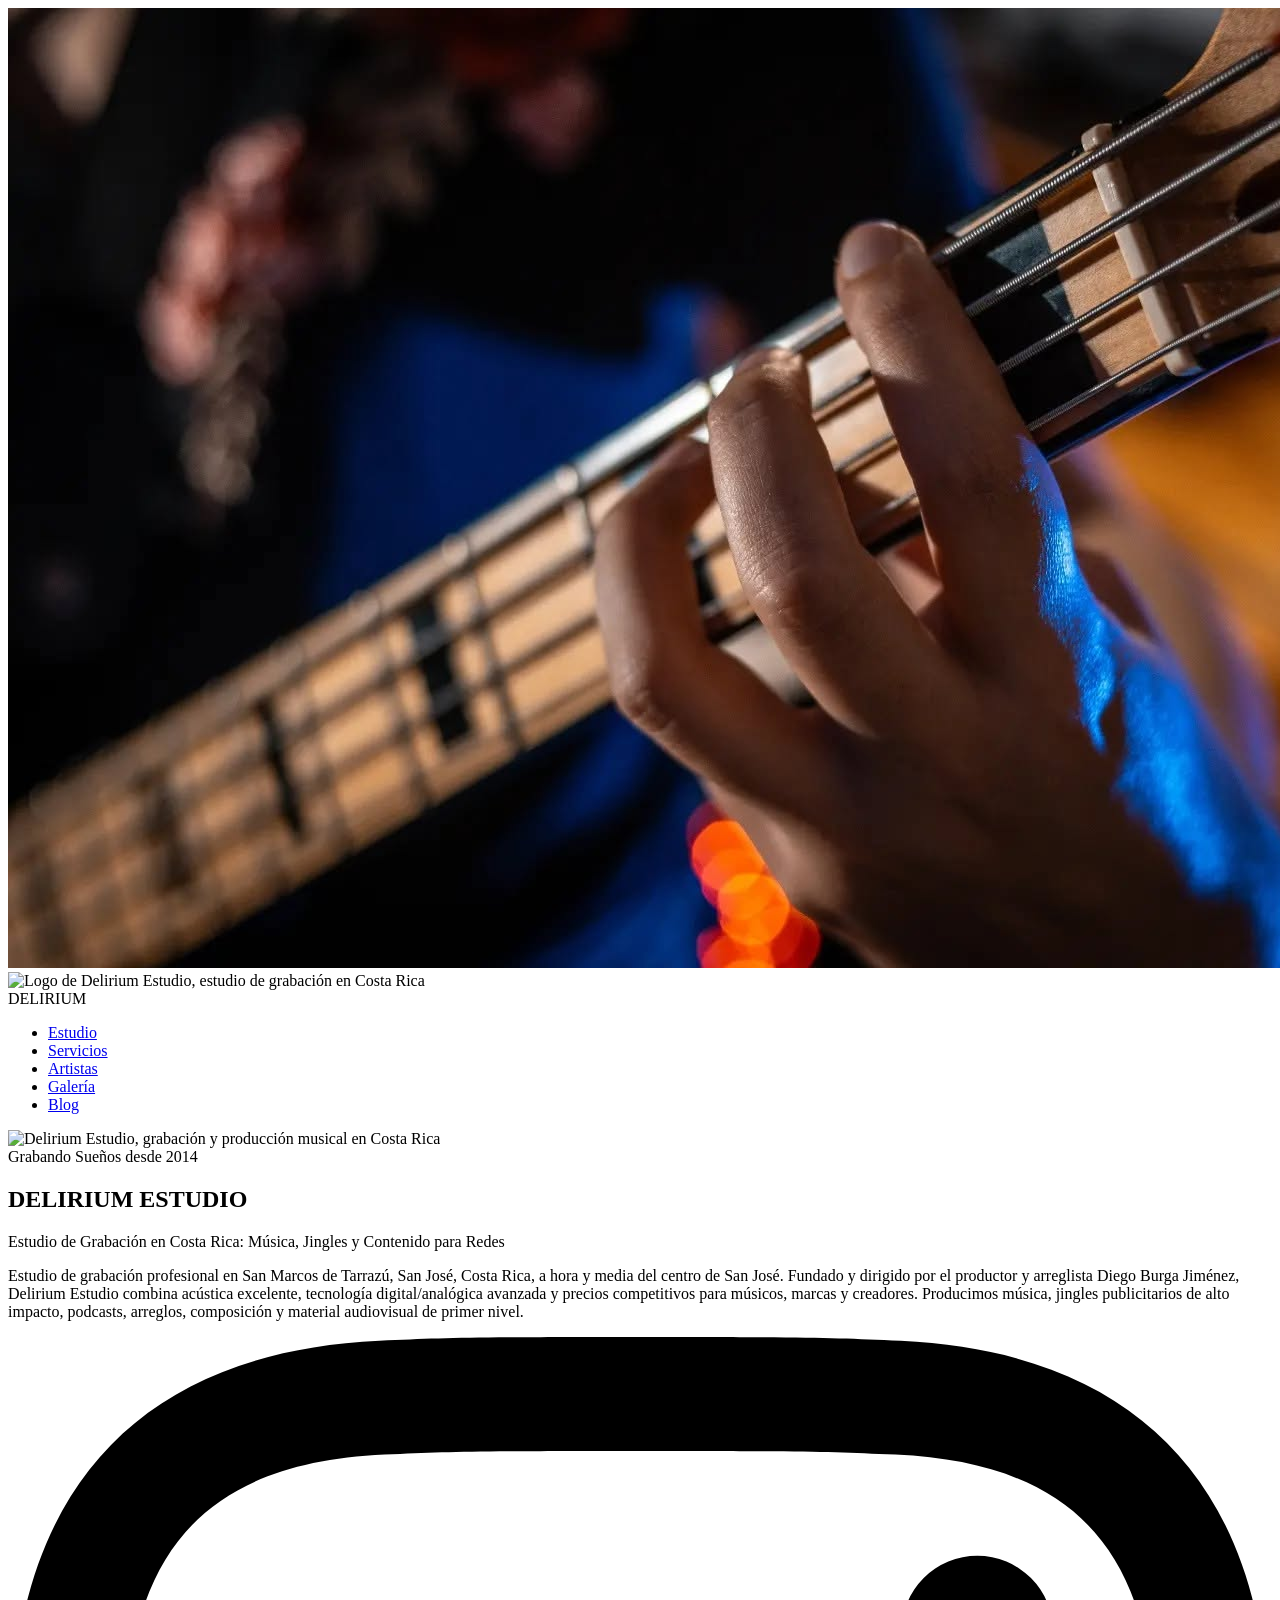
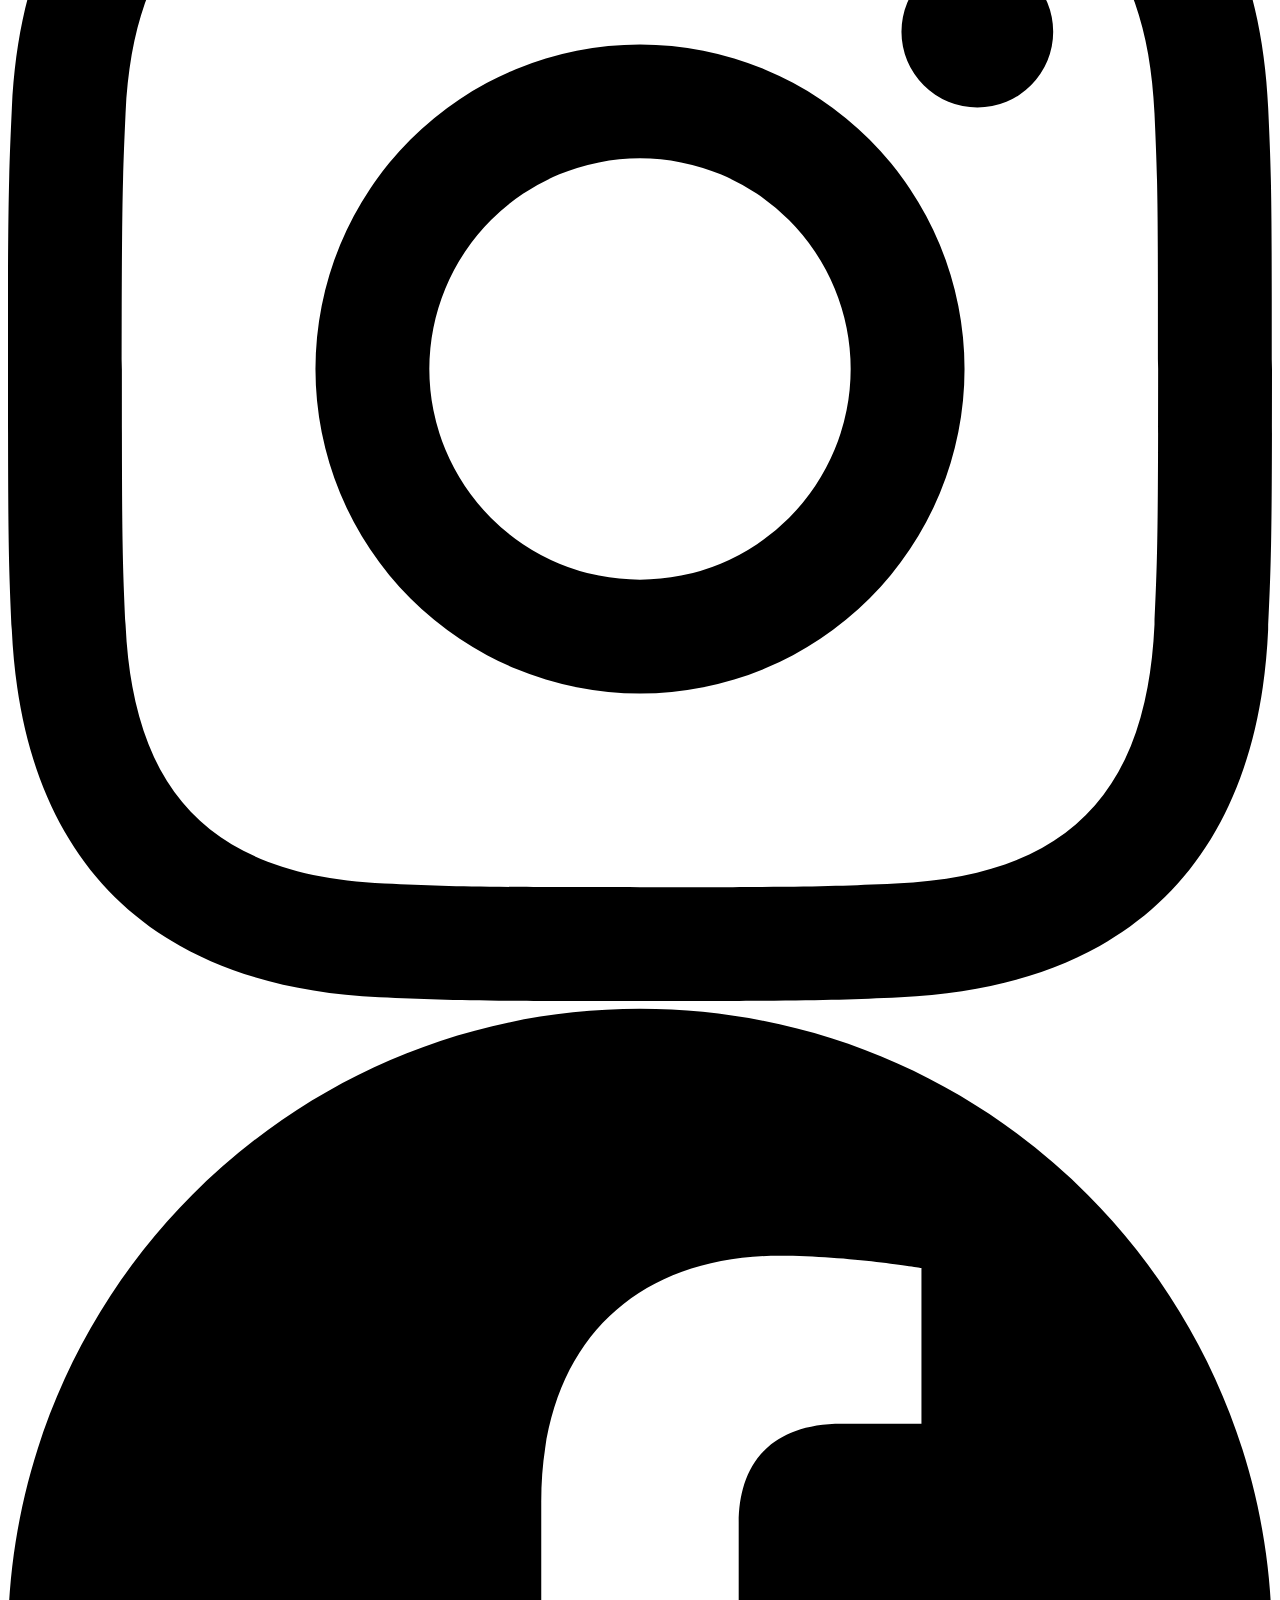
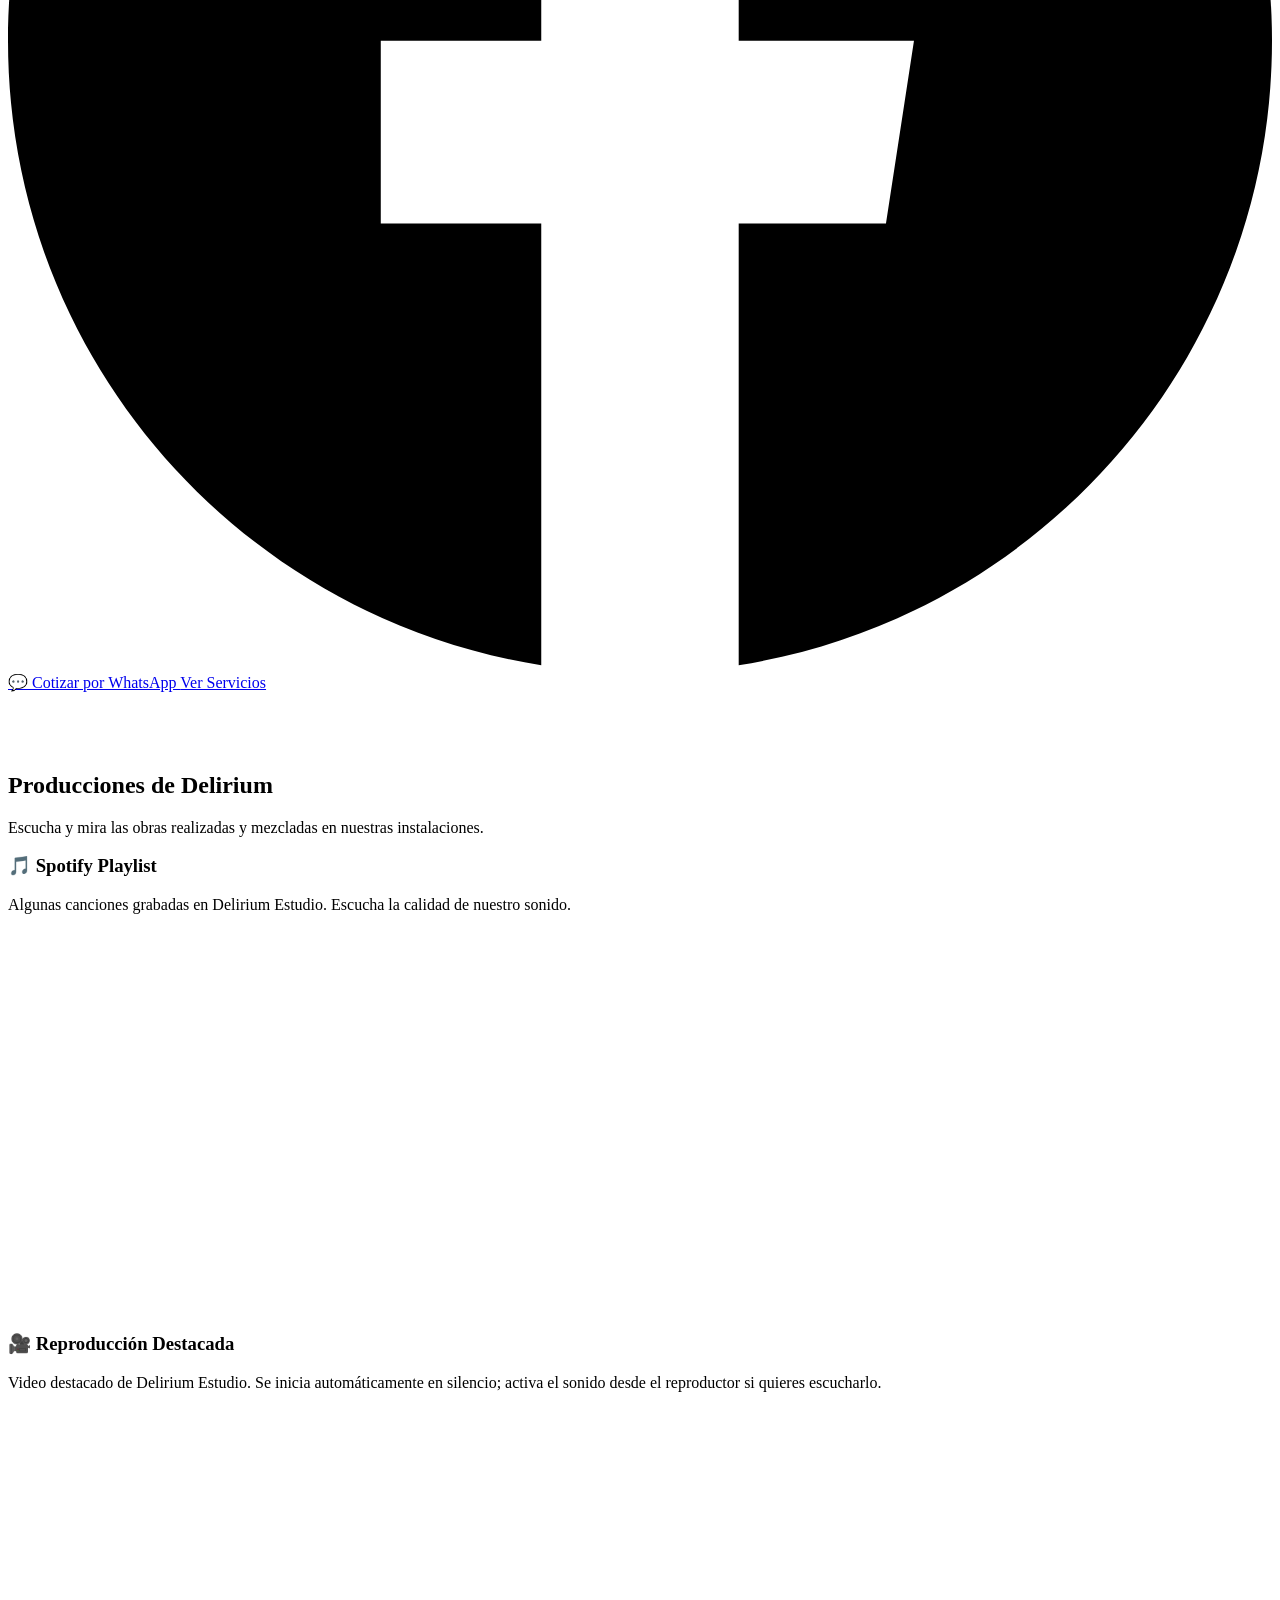
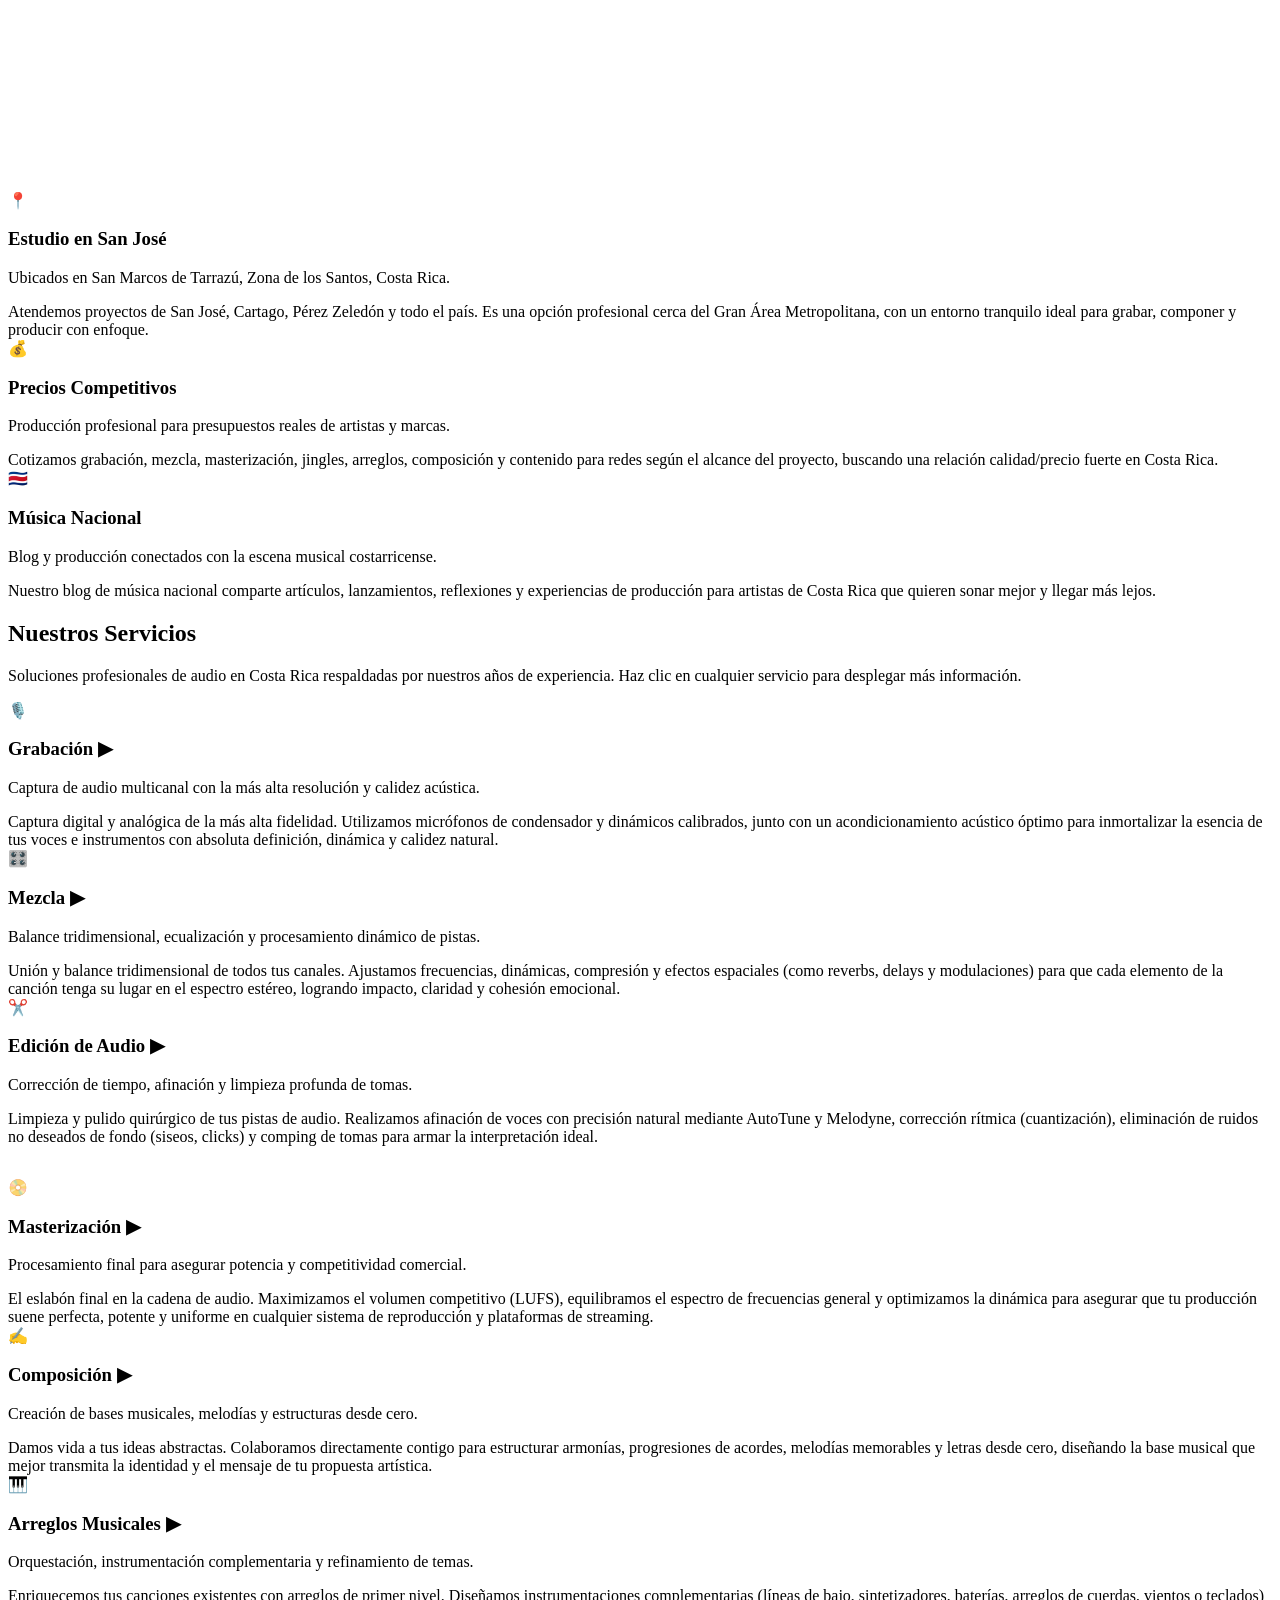
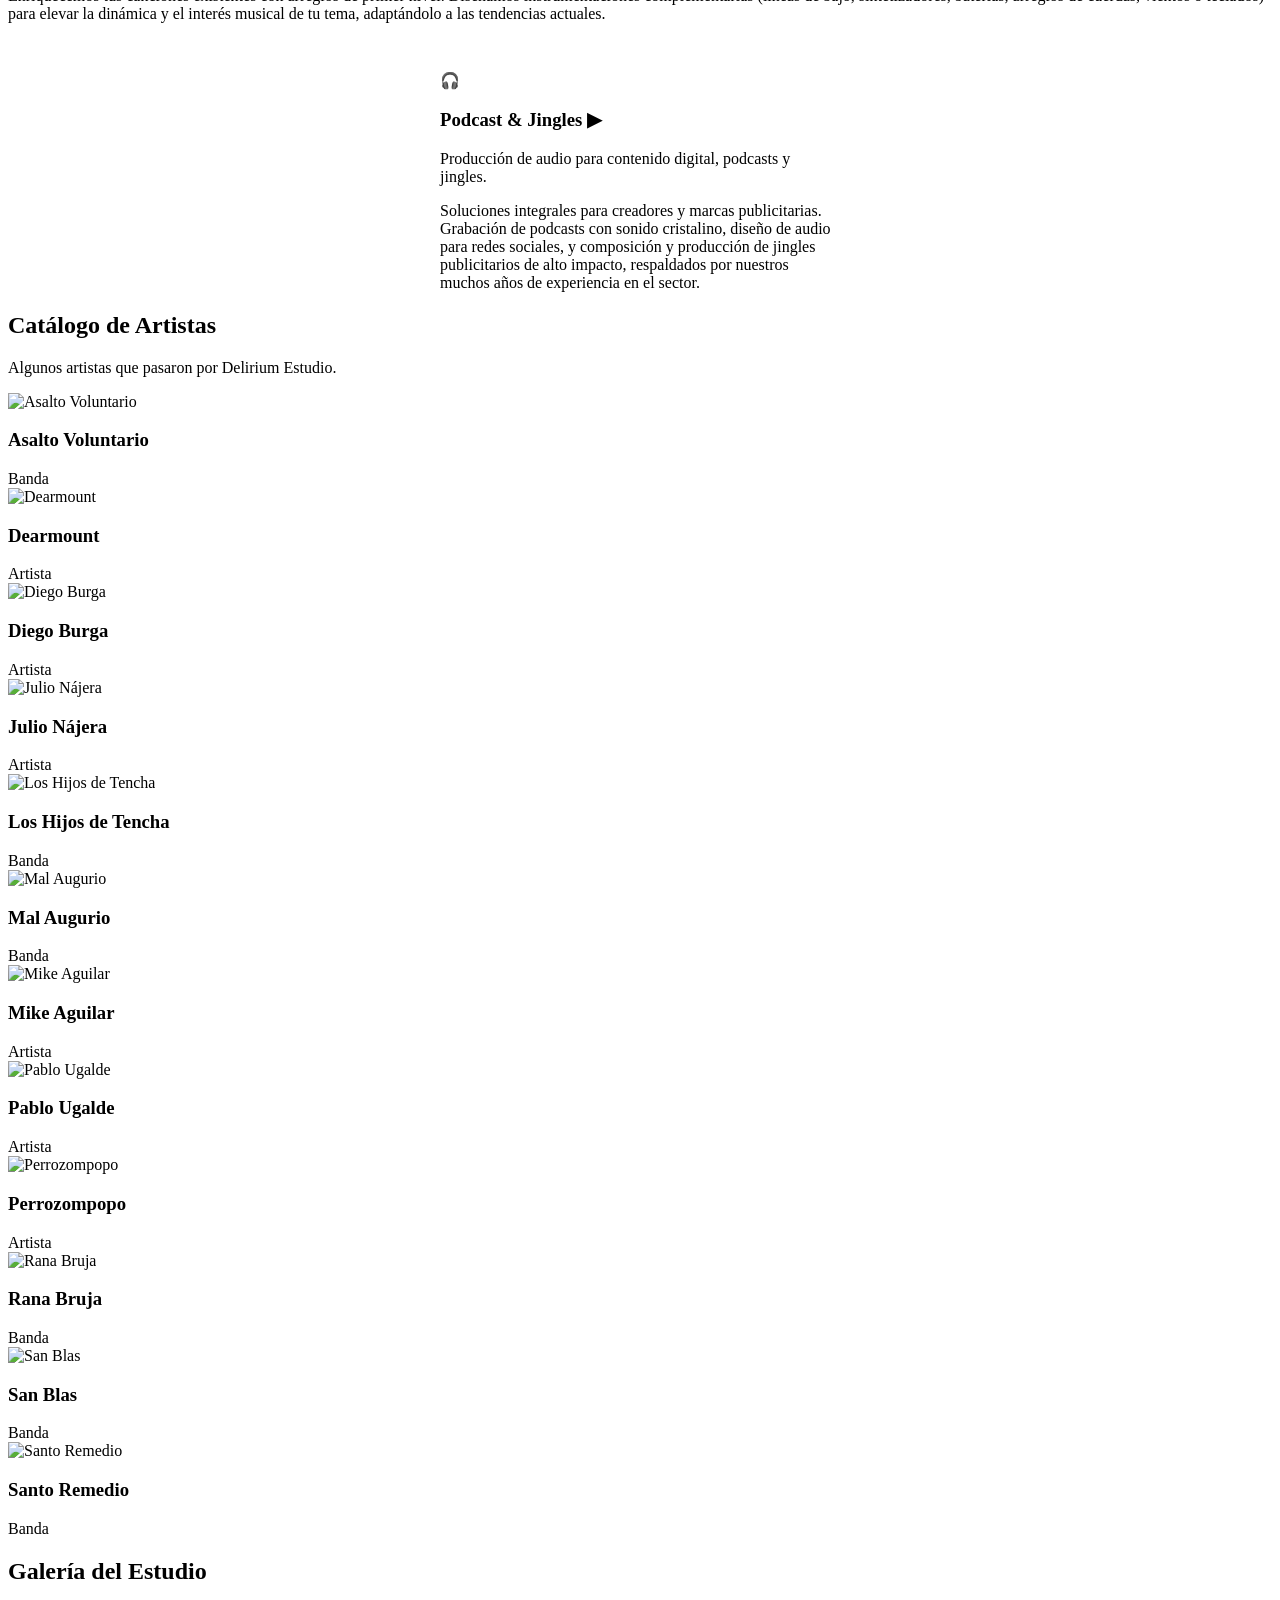
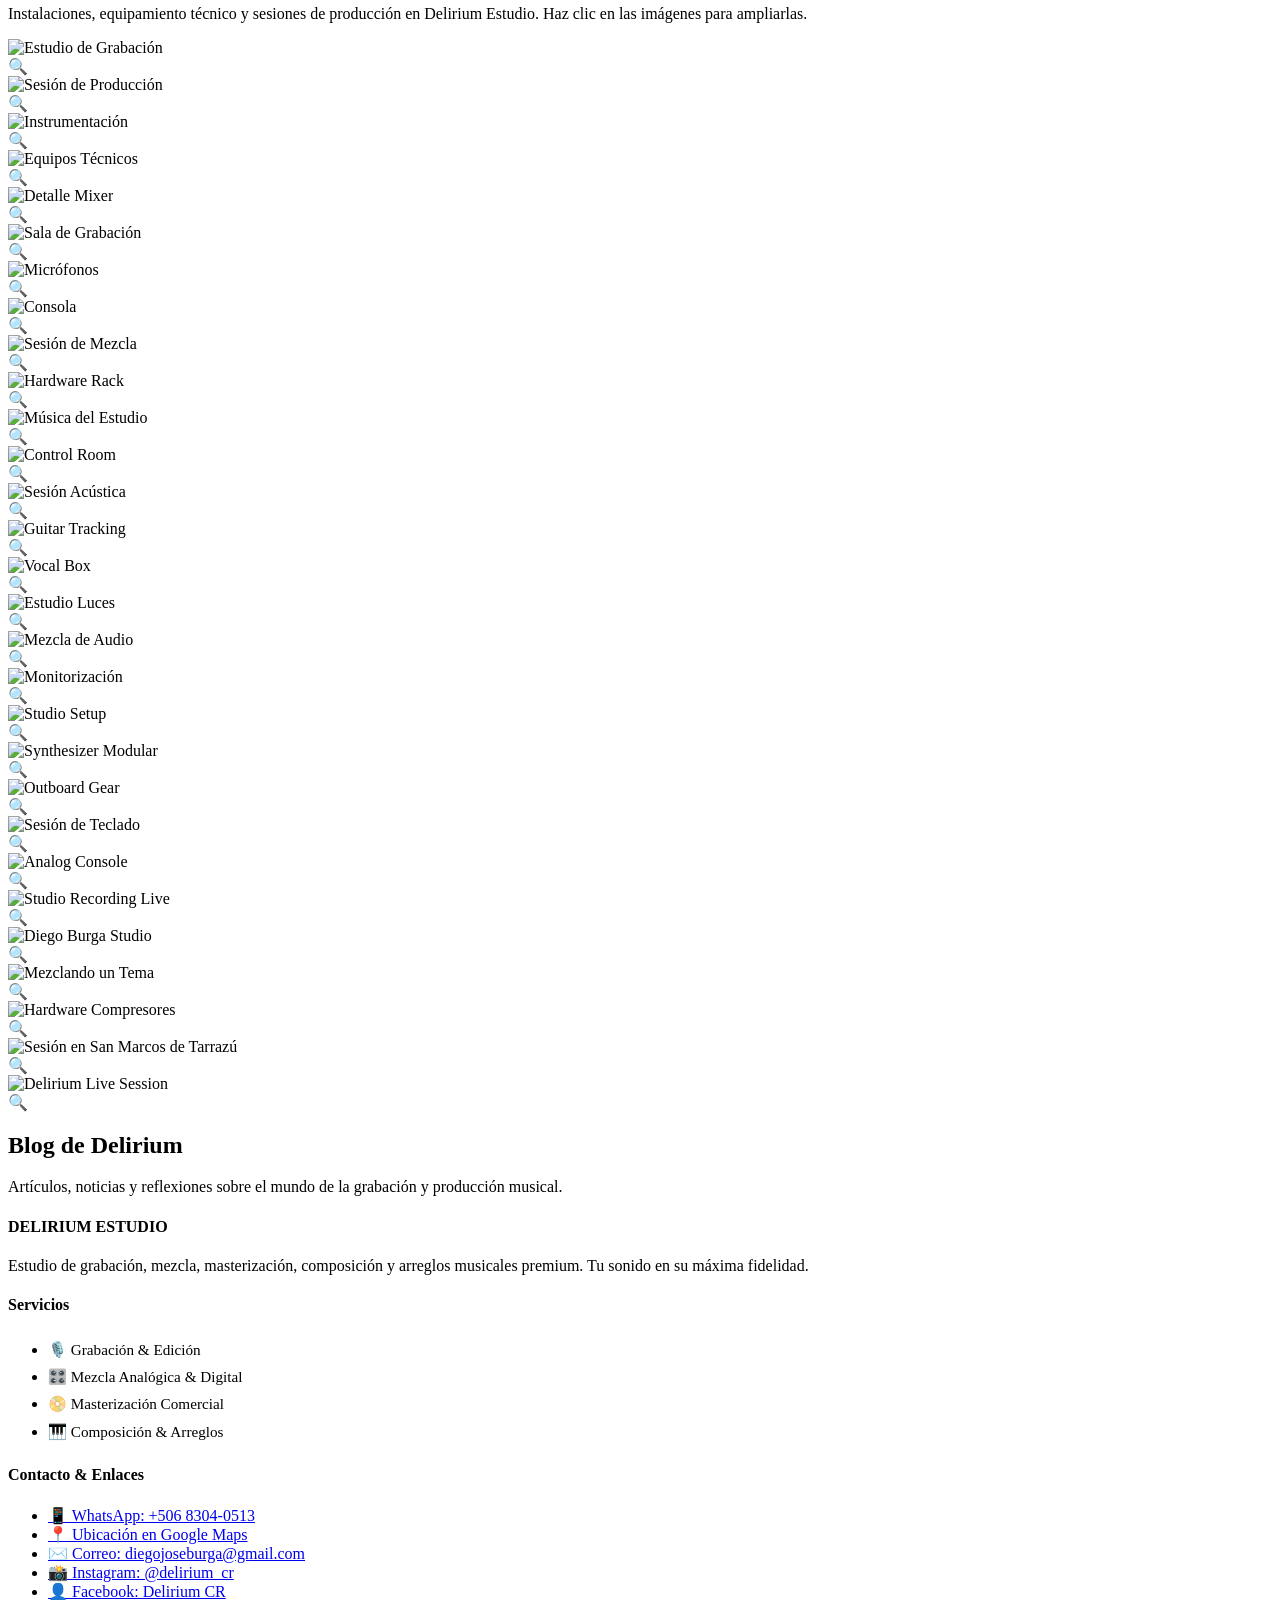
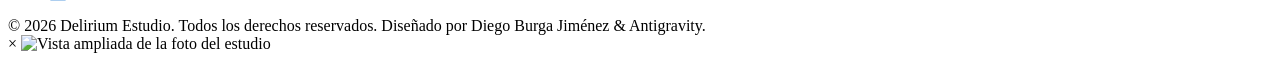
==== commit cc9527c3: "Fix article refresh and background video" ====
--- a/preview/index.html
+++ b/preview/index.html
@@ -2,6 +2,9 @@
 <html lang="es">
 <head>
     <meta charset="UTF-8">
+    <script>
+        document.documentElement.classList.add('routing-pending');
+    </script>
     <meta name="viewport" content="width=device-width, initial-scale=1.0">
     <title>Delirium Estudio | Estudio de Grabación en Costa Rica</title>
     <meta name="description" content="Estudio de grabación profesional en Costa Rica, San José y Zona de los Santos. Producción musical, mezcla, masterización, jingles, composición, arreglos y contenido para redes con precios competitivos.">
@@ -100,7 +103,7 @@
 <body>
 
     <!-- Background Video -->
-    <video class="site-bg-video" autoplay muted loop playsinline poster="/images/490346567_1242544121207056_3612573338702904588_n.jpg" aria-hidden="true">
+    <video class="site-bg-video" autoplay muted loop playsinline preload="auto" poster="/images/490346567_1242544121207056_3612573338702904588_n.jpg" aria-hidden="true">
         <source src="/videos/seas-of-hate-web.mp4" type="video/mp4">
     </video>
 
@@ -649,6 +652,7 @@
         }
 
         function switchSectionOnly(sectionId) {
+            const isInitialRouting = document.documentElement.classList.contains('routing-pending');
             // Hide all sections
             document.querySelectorAll('.section').forEach(sec => {
                 sec.classList.remove('active');
@@ -665,14 +669,70 @@
             if (navLink) navLink.classList.add('active');
             
             // Scroll to top
-            window.scrollTo({ top: 0, behavior: 'smooth' });
+            window.scrollTo({ top: 0, behavior: isInitialRouting ? 'auto' : 'smooth' });
 
             if (sectionId !== 'blog') {
                 resetHomeMeta();
             }
 
+            document.documentElement.classList.remove('routing-pending');
+
             // Trigger immediately scroll reveal evaluation
             handleScrollReveal();
+        }
+
+        function setupBackgroundVideo() {
+            const video = document.querySelector('.site-bg-video');
+            if (!video) return;
+
+            const source = video.querySelector('source');
+            const videoPaths = [
+                '/videos/seas-of-hate-web.mp4',
+                'videos/seas-of-hate-web.mp4',
+                '/preview/videos/seas-of-hate-web.mp4',
+                'preview/videos/seas-of-hate-web.mp4'
+            ];
+            const posterPaths = [
+                '/images/490346567_1242544121207056_3612573338702904588_n.jpg',
+                'images/490346567_1242544121207056_3612573338702904588_n.jpg',
+                '/preview/images/490346567_1242544121207056_3612573338702904588_n.jpg',
+                'preview/images/490346567_1242544121207056_3612573338702904588_n.jpg'
+            ];
+            let sourceIndex = 0;
+
+            function tryVideoPath(index) {
+                if (!source || index >= videoPaths.length) return;
+                sourceIndex = index;
+                source.src = videoPaths[index];
+                video.load();
+                const playAttempt = video.play();
+                if (playAttempt && typeof playAttempt.catch === 'function') {
+                    playAttempt.catch(() => {});
+                }
+            }
+
+            video.addEventListener('error', () => {
+                tryVideoPath(sourceIndex + 1);
+            });
+
+            if (source) {
+                source.addEventListener('error', () => {
+                    tryVideoPath(sourceIndex + 1);
+                });
+            }
+
+            const posterProbe = new Image();
+            let posterIndex = 0;
+            posterProbe.onerror = () => {
+                posterIndex += 1;
+                if (posterIndex < posterPaths.length) {
+                    posterProbe.src = posterPaths[posterIndex];
+                    video.poster = posterPaths[posterIndex];
+                }
+            };
+            posterProbe.src = posterPaths[0];
+
+            tryVideoPath(0);
         }
 
         // Enrutador central basado en hashes de URL y rutas limpias (SPA Routing)
@@ -1076,11 +1136,13 @@
             });
         }
 
-        window.addEventListener('scroll', handleScrollReveal);
-        window.addEventListener('load', () => {
+        document.addEventListener('DOMContentLoaded', () => {
+            setupBackgroundVideo();
             handleScrollReveal();
             handleRouting();
         });
+        window.addEventListener('scroll', handleScrollReveal);
+        window.addEventListener('load', handleScrollReveal);
         window.addEventListener('hashchange', handleRouting);
         window.addEventListener('popstate', handleRouting);
     </script>
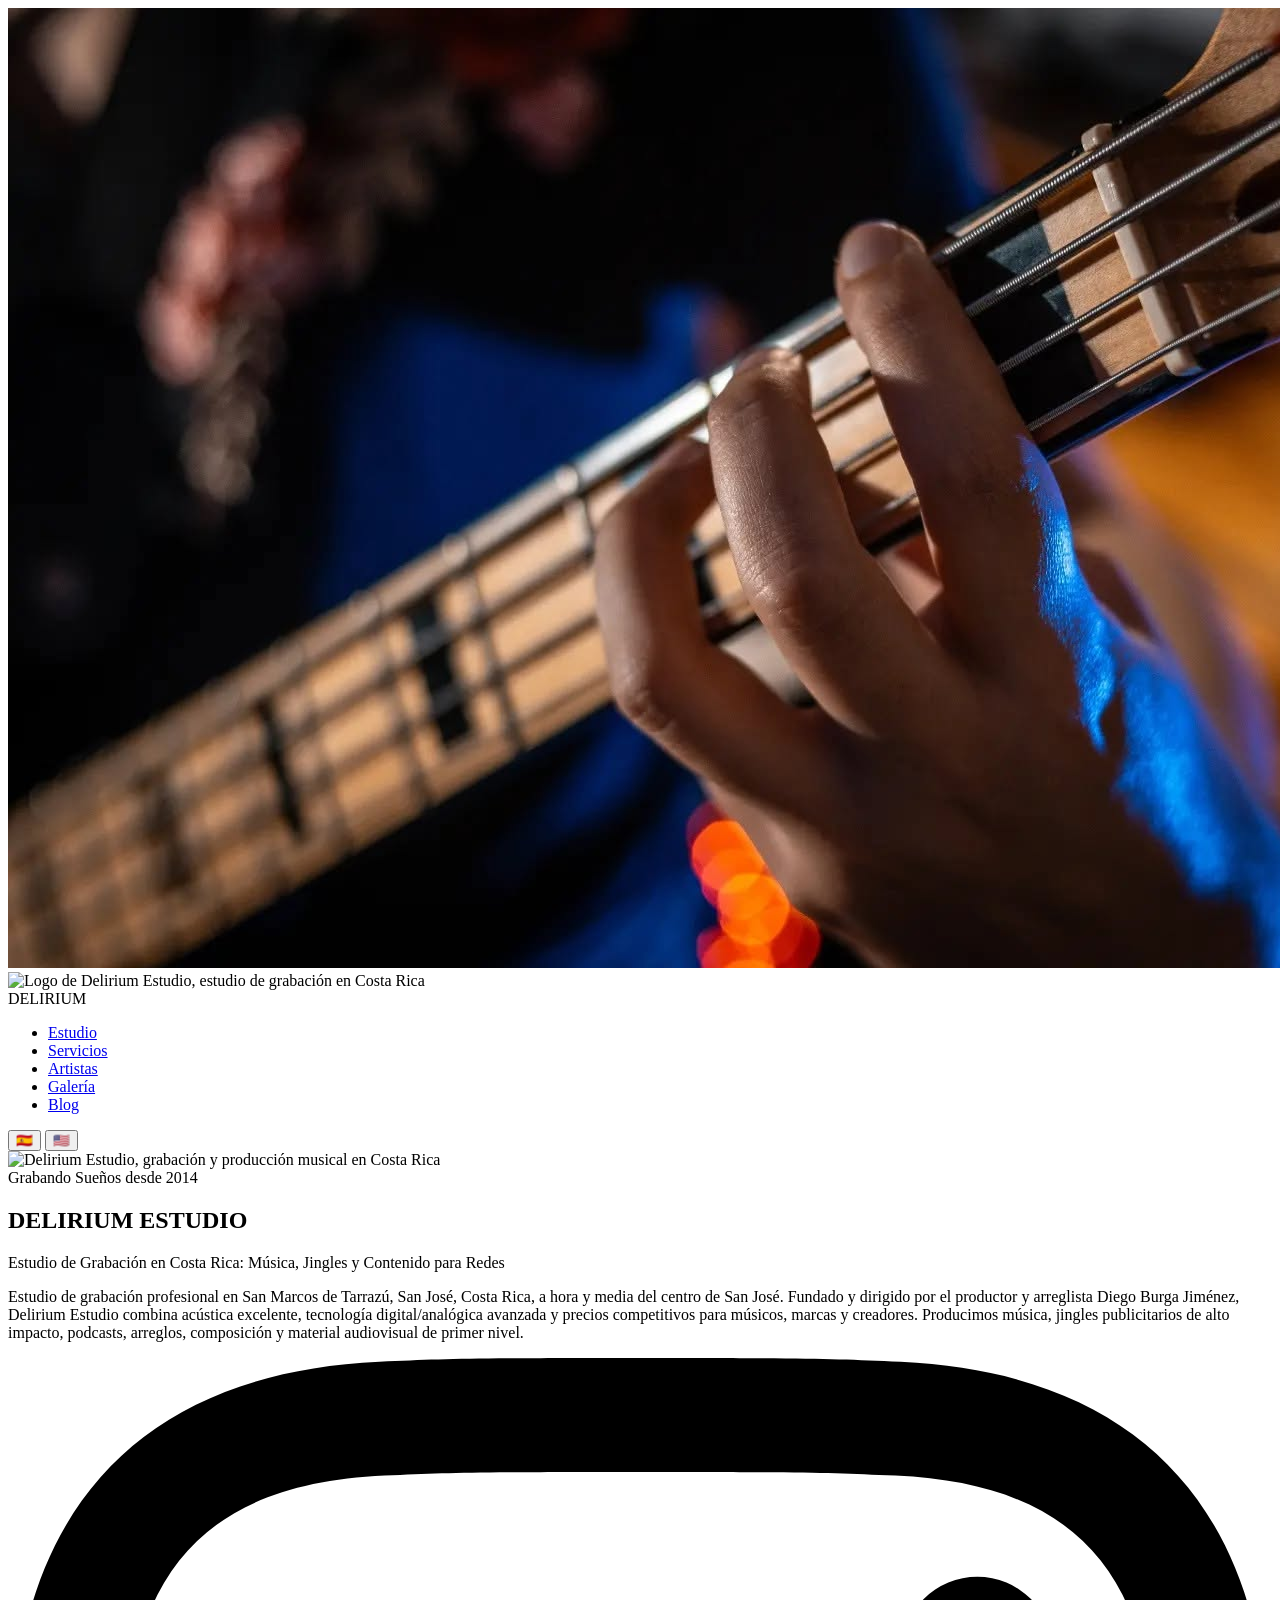
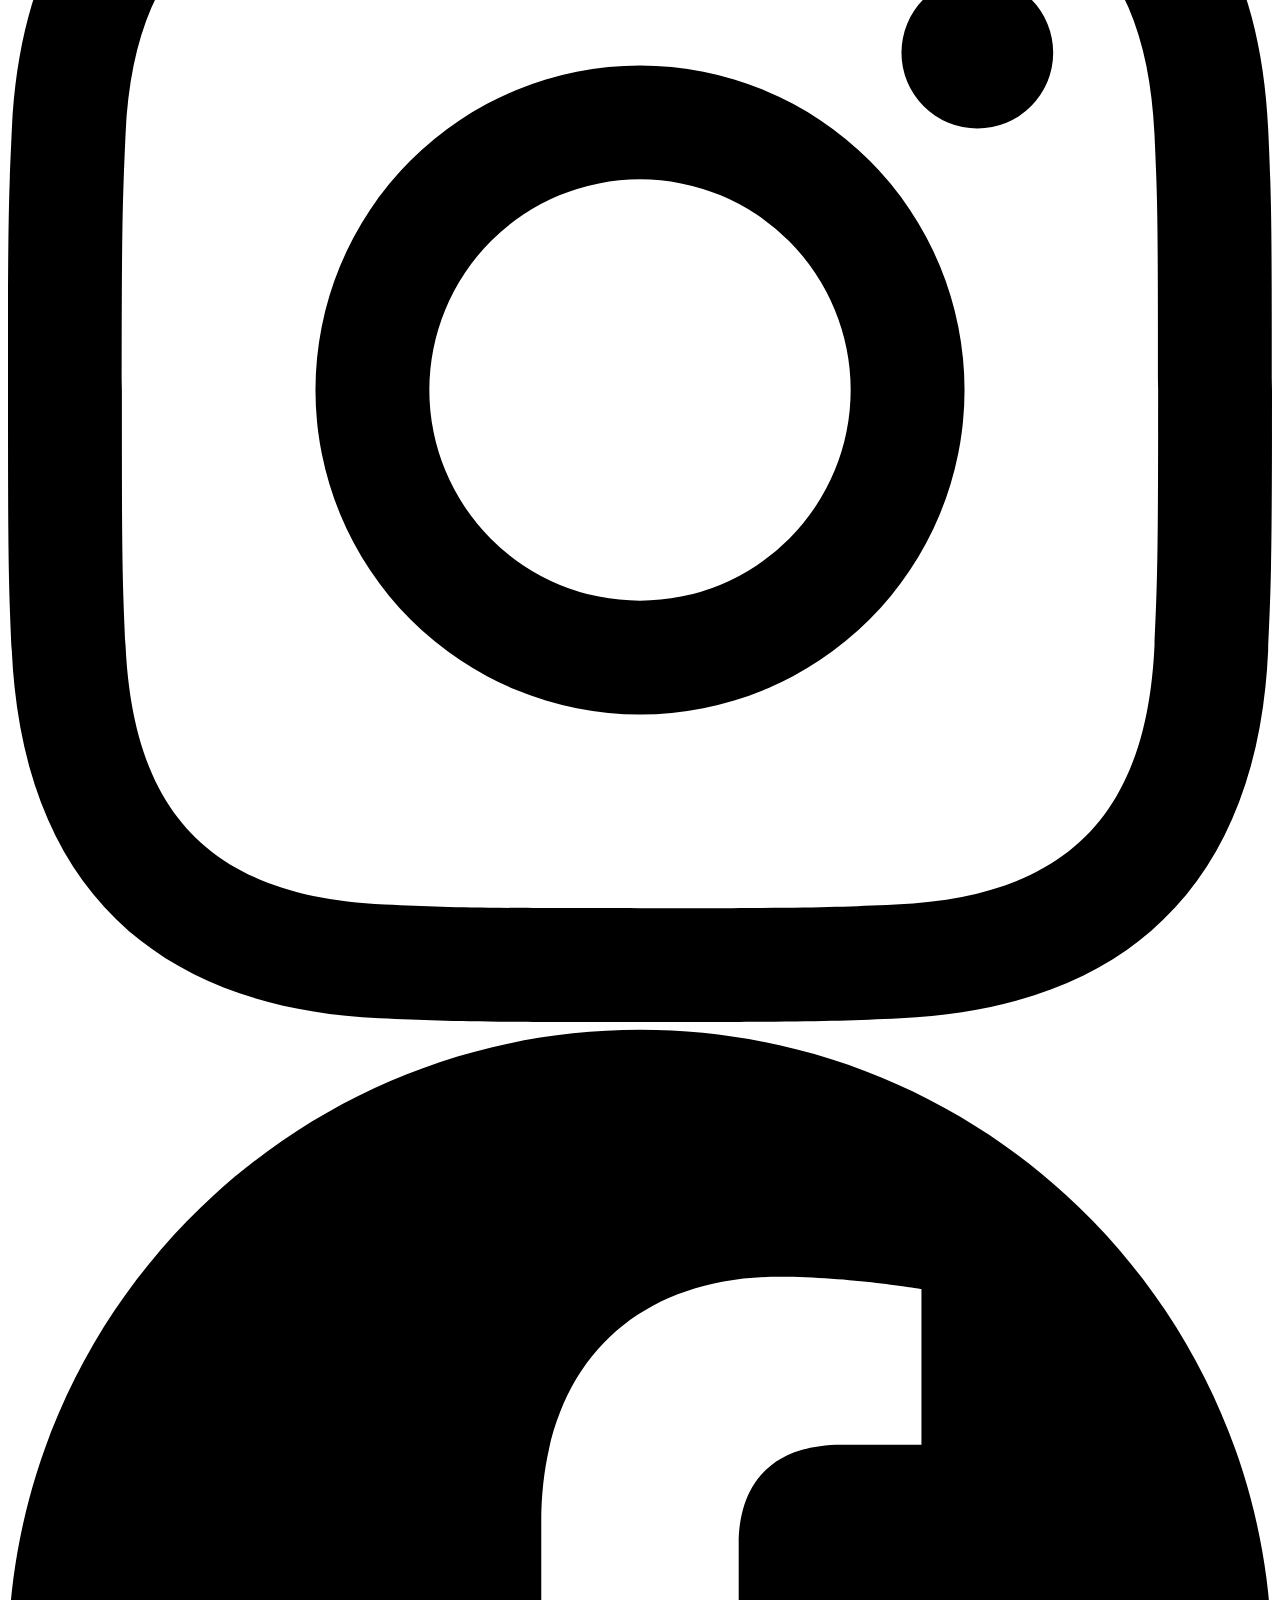
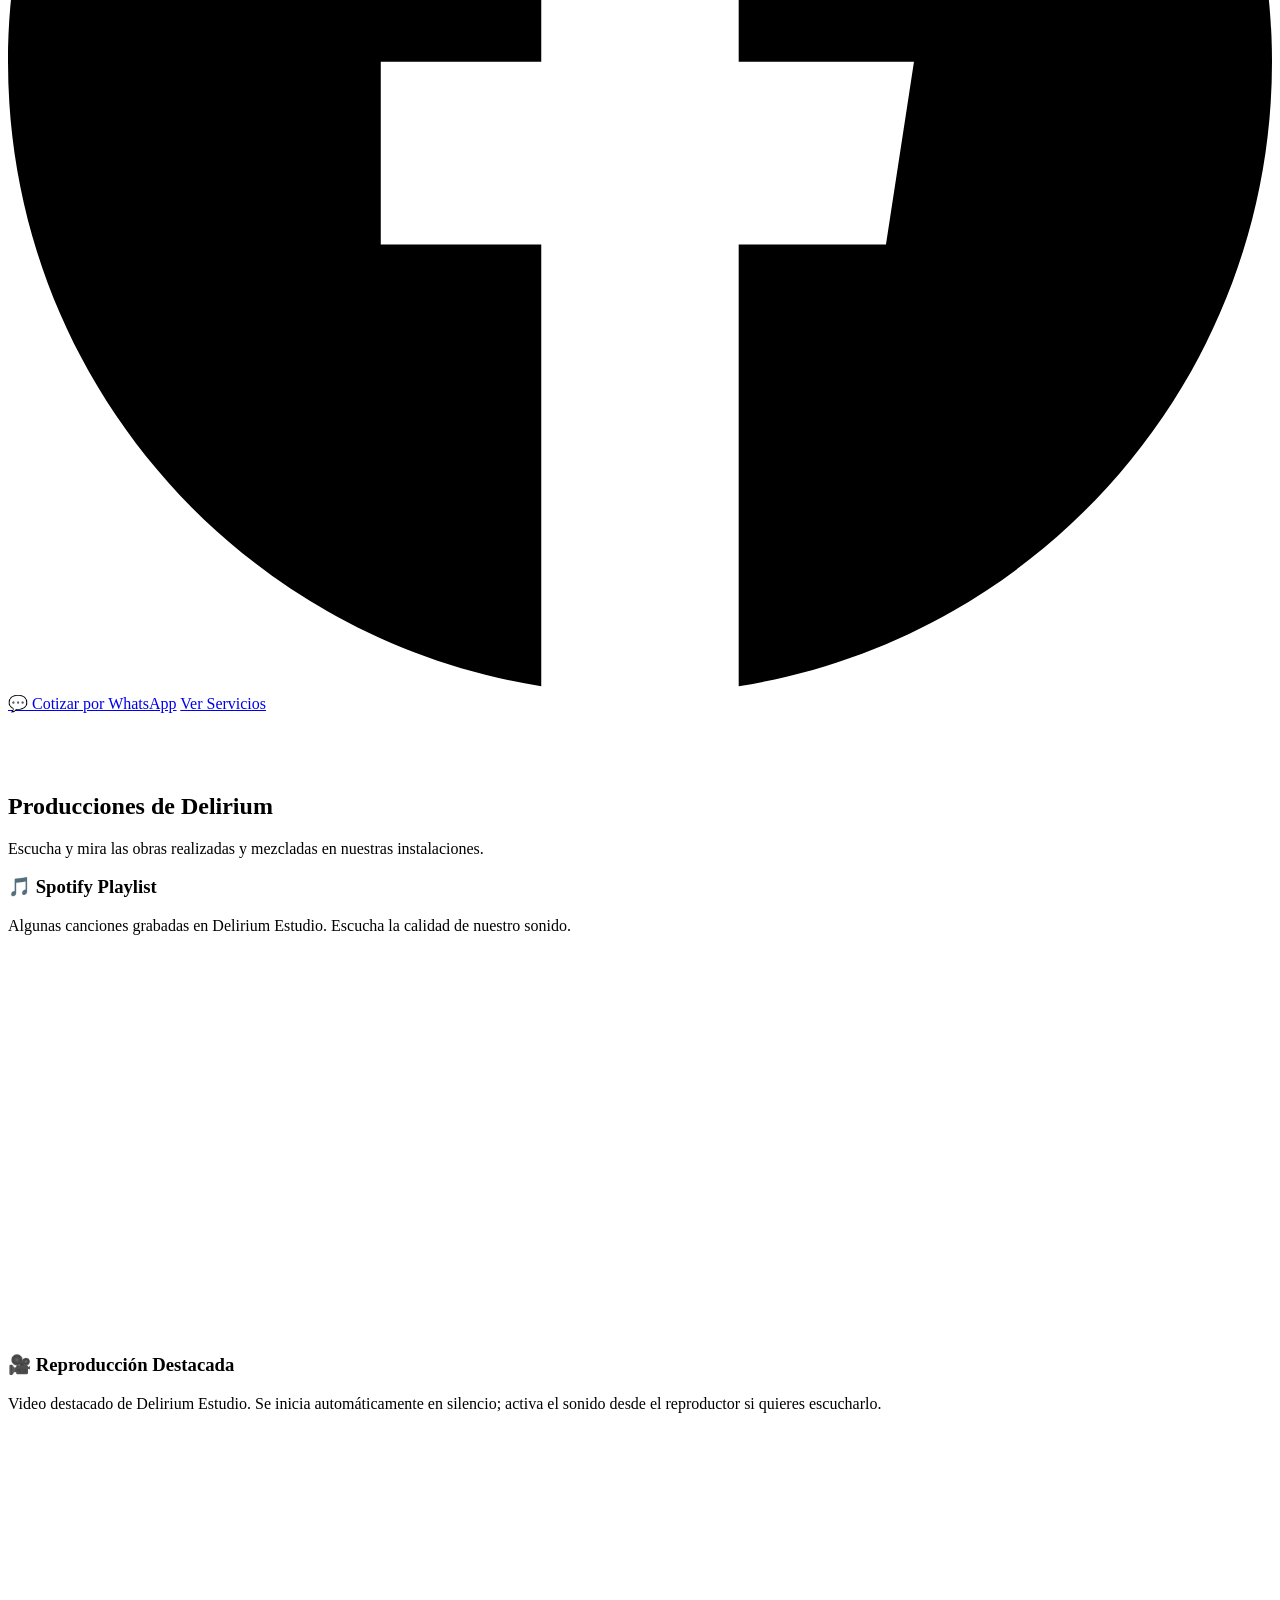
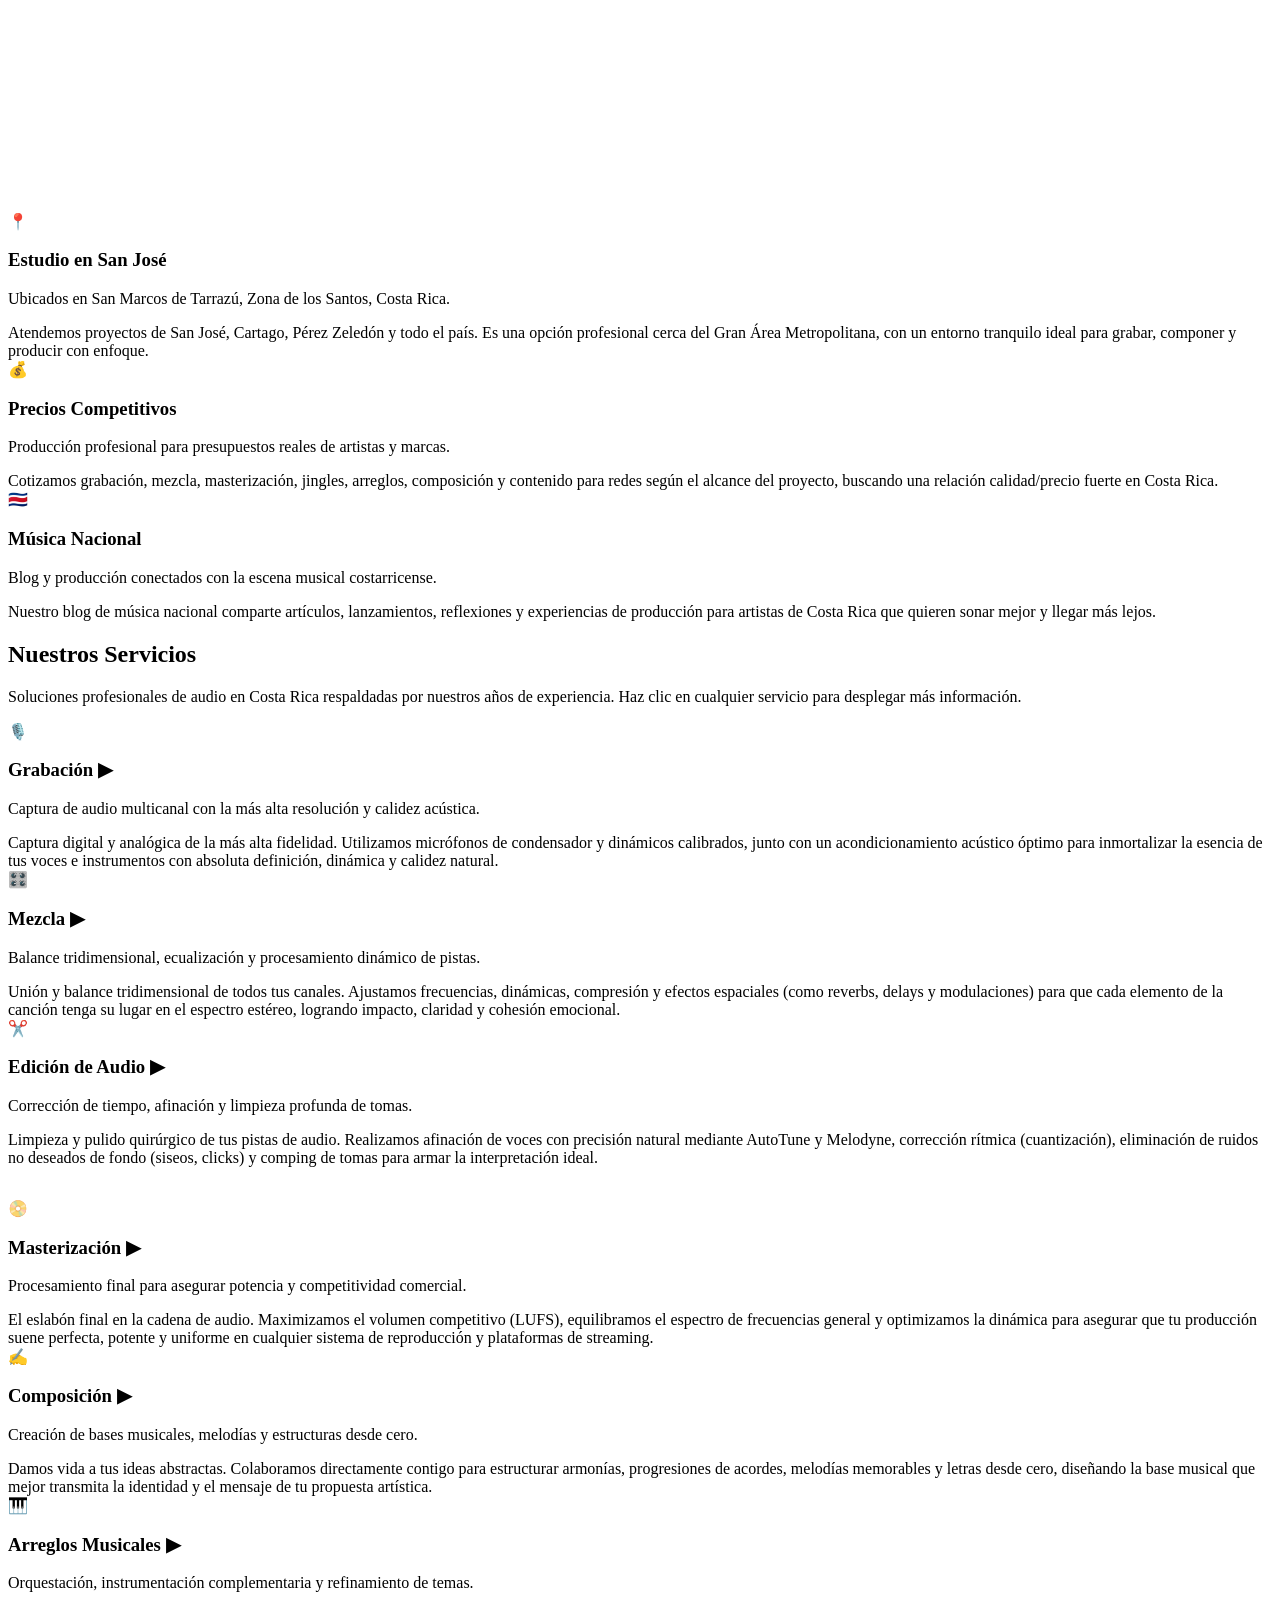
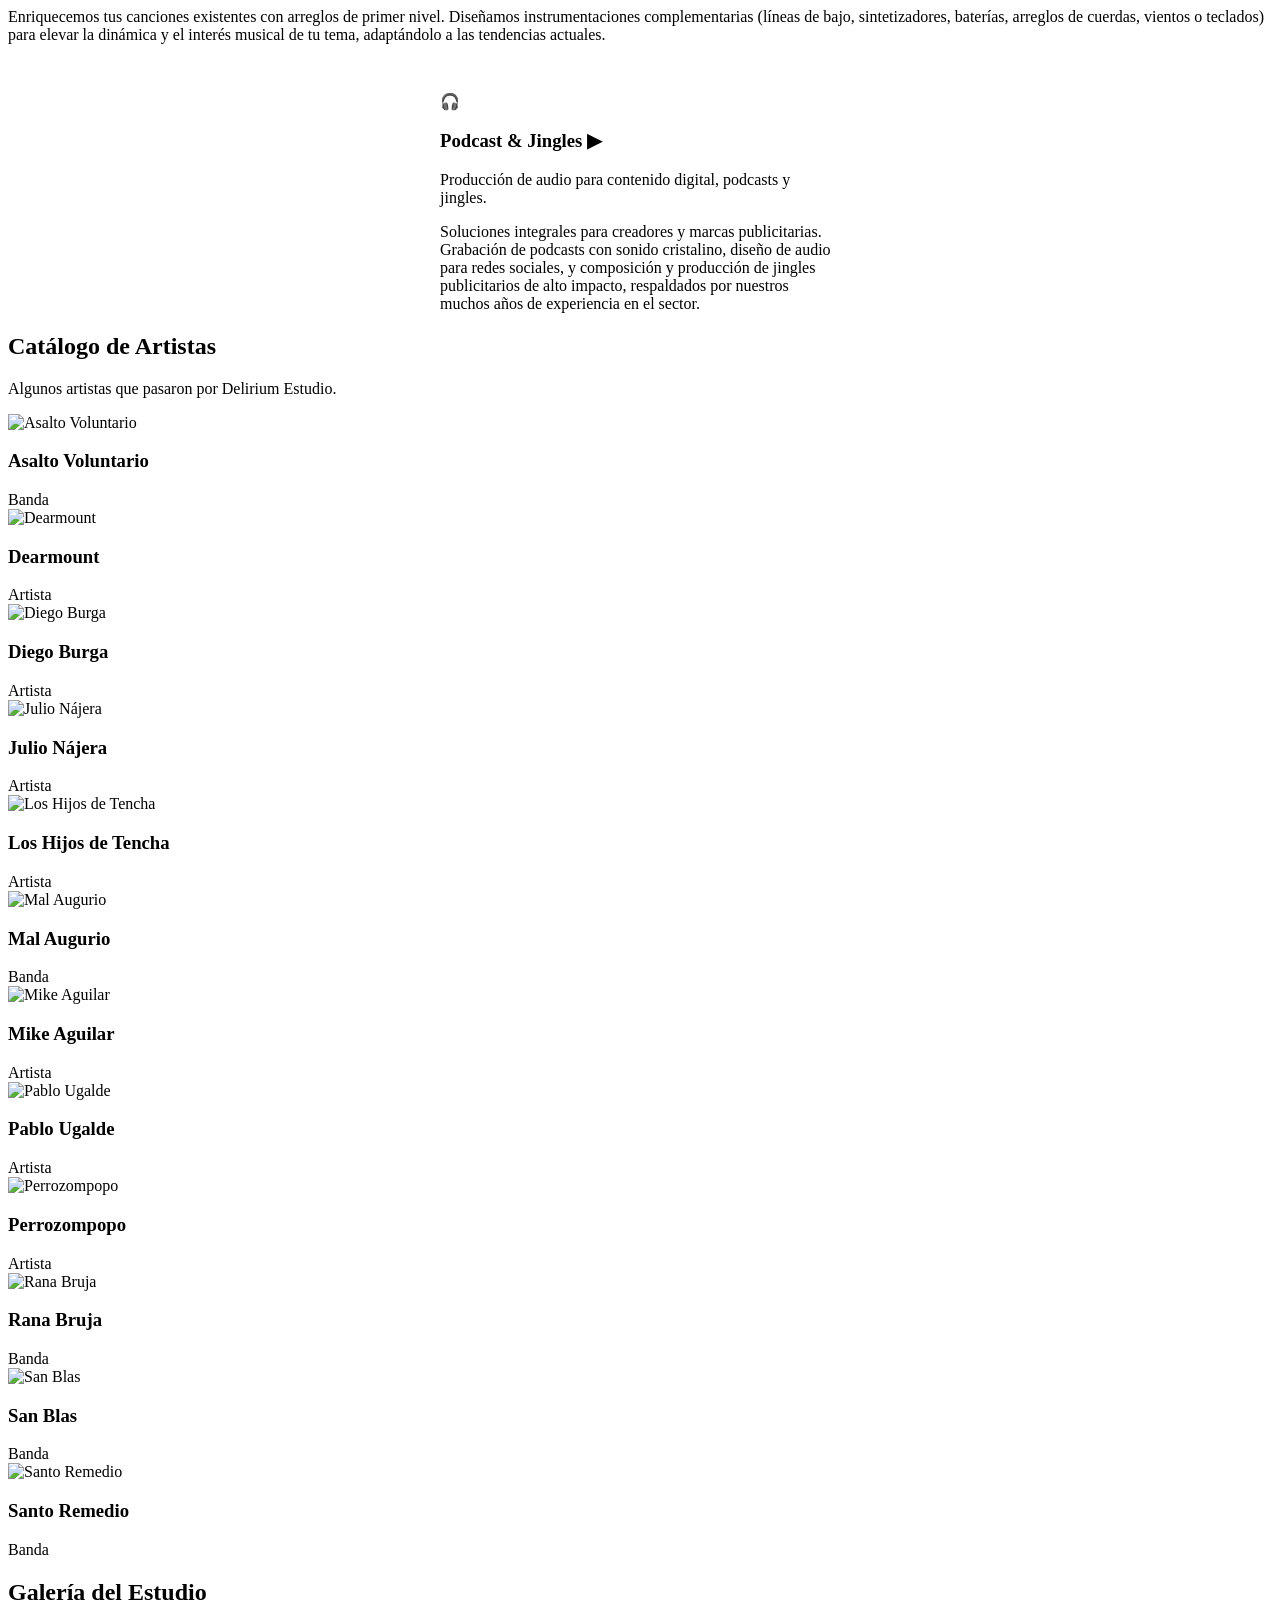
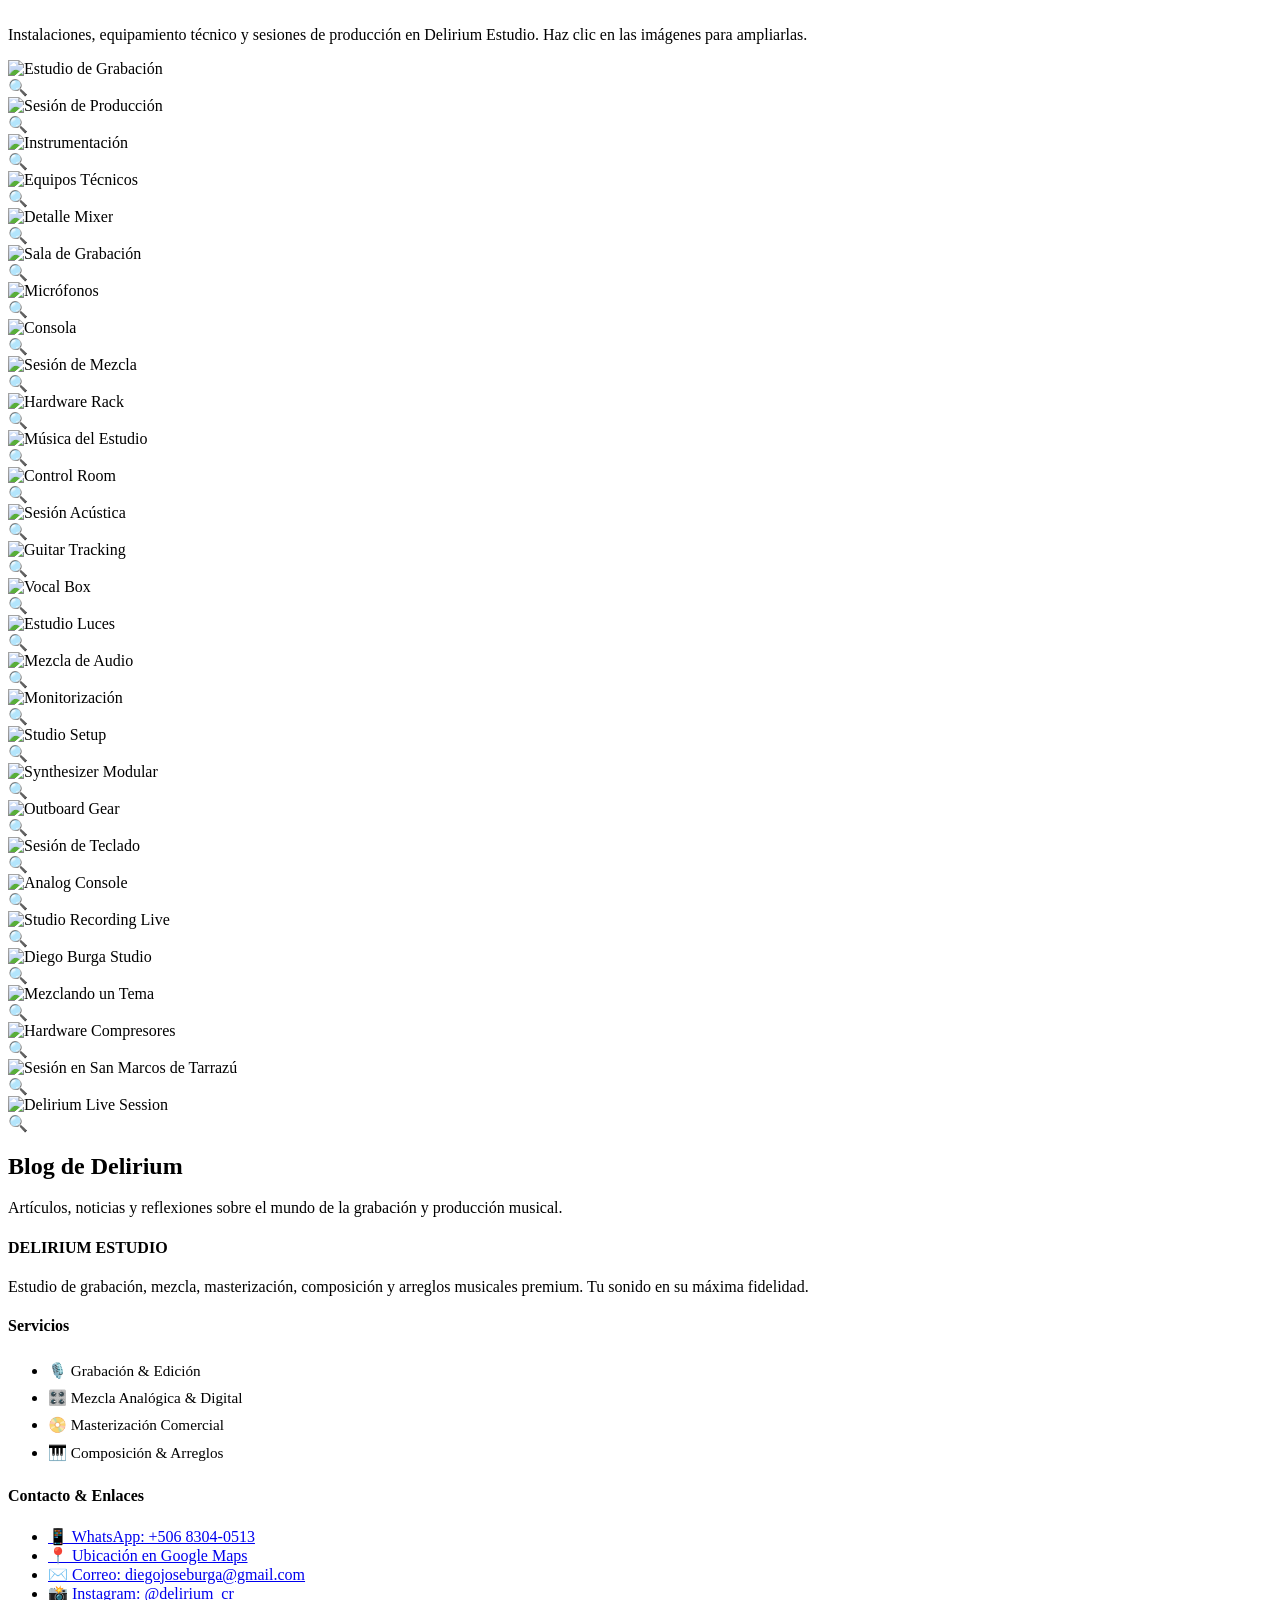
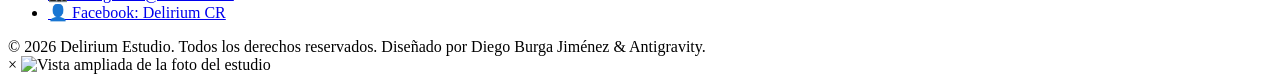
==== commit 6b5cfefc: "Add Spanish English language toggle" ====
--- a/preview/index.html
+++ b/preview/index.html
@@ -137,6 +137,10 @@
                 <li><a id="nav-blog" href="#blog">Blog</a></li>
             </ul>
         </nav>
+        <div class="language-switcher" aria-label="Selector de idioma">
+            <button type="button" class="lang-btn active" data-lang="es" aria-label="Español">🇪🇸</button>
+            <button type="button" class="lang-btn" data-lang="en" aria-label="English">🇺🇸</button>
+        </div>
     </header>
 
     <main>
@@ -613,6 +617,276 @@
         const DEFAULT_TITLE = "Delirium Estudio | Estudio de Grabación en Costa Rica";
         const DEFAULT_DESCRIPTION = "Estudio de grabación profesional en Costa Rica, San José y Zona de los Santos. Producción musical, mezcla, masterización, jingles, composición, arreglos y contenido para redes con precios competitivos.";
         const DEFAULT_IMAGE = "https://deliriumestudio.com/images/490346567_1242544121207056_3612573338702904588_n.jpg";
+        const LANG_STORAGE_KEY = "delirium-language";
+        let currentLang = localStorage.getItem(LANG_STORAGE_KEY) || "es";
+
+        const translations = {
+            es: {
+                navHome: "Estudio",
+                navServices: "Servicios",
+                navArtists: "Artistas",
+                navGallery: "Galería",
+                navBlog: "Blog",
+                badge: "Grabando Sueños desde 2014",
+                tagline: "Estudio de Grabación en Costa Rica: Música, Jingles y Contenido para Redes",
+                description: "Estudio de grabación profesional en San Marcos de Tarrazú, San José, Costa Rica, a hora y media del centro de San José. Fundado y dirigido por el productor y arreglista Diego Burga Jiménez, Delirium Estudio combina acústica excelente, tecnología digital/analógica avanzada y precios competitivos para músicos, marcas y creadores. Producimos música, jingles publicitarios de alto impacto, podcasts, arreglos, composición y material audiovisual de primer nivel.",
+                quoteBtn: "💬 Cotizar por WhatsApp",
+                servicesBtn: "Ver Servicios",
+                productionsTitle: '<span class="accent-teal">Producciones</span> de Delirium',
+                productionsSubtitle: "Escucha y mira las obras realizadas y mezcladas en nuestras instalaciones.",
+                spotifyTitle: "🎵 Spotify Playlist",
+                spotifyText: "Algunas canciones grabadas en Delirium Estudio. Escucha la calidad de nuestro sonido.",
+                videoTitle: "🎥 Reproducción Destacada",
+                videoText: "Video destacado de Delirium Estudio. Se inicia automáticamente en silencio; activa el sonido desde el reproductor si quieres escucharlo.",
+                homeCardStudioTitle: "Estudio en San José",
+                homeCardStudioIntro: "Ubicados en San Marcos de Tarrazú, Zona de los Santos, Costa Rica.",
+                homeCardStudioDetails: "Atendemos proyectos de San José, Cartago, Pérez Zeledón y todo el país. Es una opción profesional cerca del Gran Área Metropolitana, con un entorno tranquilo ideal para grabar, componer y producir con enfoque.",
+                homeCardPriceTitle: "Precios Competitivos",
+                homeCardPriceIntro: "Producción profesional para presupuestos reales de artistas y marcas.",
+                homeCardPriceDetails: "Cotizamos grabación, mezcla, masterización, jingles, arreglos, composición y contenido para redes según el alcance del proyecto, buscando una relación calidad/precio fuerte en Costa Rica.",
+                homeCardMusicTitle: "Música Nacional",
+                homeCardMusicIntro: "Blog y producción conectados con la escena musical costarricense.",
+                homeCardMusicDetails: "Nuestro blog de música nacional comparte artículos, lanzamientos, reflexiones y experiencias de producción para artistas de Costa Rica que quieren sonar mejor y llegar más lejos.",
+                servicesTitle: '<span class="accent-orange">Nuestros Servicios</span>',
+                servicesSubtitle: "Soluciones profesionales de audio en Costa Rica respaldadas por nuestros años de experiencia. Haz clic en cualquier servicio para desplegar más información.",
+                serviceRecordingTitle: 'Grabación <span class="card-arrow">▶</span>',
+                serviceRecordingIntro: "Captura de audio multicanal con la más alta resolución y calidez acústica.",
+                serviceRecordingDetails: "Captura digital y analógica de la más alta fidelidad. Utilizamos micrófonos de condensador y dinámicos calibrados, junto con un acondicionamiento acústico óptimo para inmortalizar la esencia de tus voces e instrumentos con absoluta definición, dinámica y calidez natural.",
+                serviceMixTitle: 'Mezcla <span class="card-arrow">▶</span>',
+                serviceMixIntro: "Balance tridimensional, ecualización y procesamiento dinámico de pistas.",
+                serviceMixDetails: "Unión y balance tridimensional de todos tus canales. Ajustamos frecuencias, dinámicas, compresión y efectos espaciales (como reverbs, delays y modulaciones) para que cada elemento de la canción tenga su lugar en el espectro estéreo, logrando impacto, claridad y cohesión emocional.",
+                serviceEditTitle: 'Edición de Audio <span class="card-arrow">▶</span>',
+                serviceEditIntro: "Corrección de tiempo, afinación y limpieza profunda de tomas.",
+                serviceEditDetails: "Limpieza y pulido quirúrgico de tus pistas de audio. Realizamos afinación de voces con precisión natural mediante AutoTune y Melodyne, corrección rítmica (cuantización), eliminación de ruidos no deseados de fondo (siseos, clicks) y comping de tomas para armar la interpretación ideal.",
+                serviceMasterTitle: 'Masterización <span class="card-arrow">▶</span>',
+                serviceMasterIntro: "Procesamiento final para asegurar potencia y competitividad comercial.",
+                serviceMasterDetails: "El eslabón final en la cadena de audio. Maximizamos el volumen competitivo (LUFS), equilibramos el espectro de frecuencias general y optimizamos la dinámica para asegurar que tu producción suene perfecta, potente y uniforme en cualquier sistema de reproducción y plataformas de streaming.",
+                serviceCompositionTitle: 'Composición <span class="card-arrow">▶</span>',
+                serviceCompositionIntro: "Creación de bases musicales, melodías y estructuras desde cero.",
+                serviceCompositionDetails: "Damos vida a tus ideas abstractas. Colaboramos directamente contigo para estructurar armonías, progresiones de acordes, melodías memorables y letras desde cero, diseñando la base musical que mejor transmita la identidad y el mensaje de tu propuesta artística.",
+                serviceArrangementsTitle: 'Arreglos Musicales <span class="card-arrow">▶</span>',
+                serviceArrangementsIntro: "Orquestación, instrumentación complementaria y refinamiento de temas.",
+                serviceArrangementsDetails: "Enriquecemos tus canciones existentes con arreglos de primer nivel. Diseñamos instrumentaciones complementarias (líneas de bajo, sintetizadores, baterías, arreglos de cuerdas, vientos o teclados) para elevar la dinámica y el interés musical de tu tema, adaptándolo a las tendencias actuales.",
+                servicePodcastTitle: 'Podcast & Jingles <span class="card-arrow">▶</span>',
+                servicePodcastIntro: "Producción de audio para contenido digital, podcasts y jingles.",
+                servicePodcastDetails: "Soluciones integrales para creadores y marcas publicitarias. Grabación de podcasts con sonido cristalino, diseño de audio para redes sociales, y composición y producción de jingles publicitarios de alto impacto, respaldados por nuestros muchos años de experiencia en el sector.",
+                artistsTitle: '<span class="accent-cream">Catálogo de Artistas</span>',
+                artistsSubtitle: "Algunos artistas que pasaron por Delirium Estudio.",
+                artist: "Artista",
+                band: "Banda",
+                galleryTitle: '<span class="accent-teal">Galería del Estudio</span>',
+                gallerySubtitle: "Instalaciones, equipamiento técnico y sesiones de producción en Delirium Estudio. Haz clic en las imágenes para ampliarlas.",
+                blogTitle: '<span class="accent-orange">Blog de Delirium</span>',
+                blogSubtitle: "Artículos, noticias y reflexiones sobre el mundo de la grabación y producción musical.",
+                footerText: "Estudio de grabación, mezcla, masterización, composición y arreglos musicales premium. Tu sonido en su máxima fidelidad.",
+                footerServices: "Servicios",
+                footerRecording: "🎙️ Grabación & Edición",
+                footerMix: "🎛️ Mezcla Analógica & Digital",
+                footerMaster: "📀 Masterización Comercial",
+                footerComposition: "🎹 Composición & Arreglos",
+                footerContact: "Contacto & Enlaces",
+                footerLocation: "📍 Ubicación en Google Maps",
+                footerEmail: "✉️ Correo: diegojoseburga@gmail.com",
+                copyright: "© 2026 Delirium Estudio. Todos los derechos reservados. Diseñado por Diego Burga Jiménez & Antigravity.",
+                backBlog: "← Volver al Blog",
+                share: "Compartir",
+                blogMetaTitle: "Blog de Música Nacional | Delirium Estudio Costa Rica",
+                blogMetaDescription: "Blog de música nacional de Delirium Estudio: producción musical, grabación, composición, artistas y escena musical de Costa Rica."
+            },
+            en: {
+                navHome: "Studio",
+                navServices: "Services",
+                navArtists: "Artists",
+                navGallery: "Gallery",
+                navBlog: "Blog",
+                badge: "Recording Dreams Since 2014",
+                tagline: "Recording Studio in Costa Rica: Music, Jingles and Social Media Content",
+                description: "Professional recording studio in San Marcos de Tarrazú, San José, Costa Rica, about an hour and a half from downtown San José. Founded and led by producer and arranger Diego Burga Jiménez, Delirium Estudio combines excellent acoustics, advanced digital/analog technology and competitive pricing for musicians, brands and creators. We produce music, high-impact advertising jingles, podcasts, arrangements, composition and first-class audiovisual material.",
+                quoteBtn: "💬 Quote on WhatsApp",
+                servicesBtn: "View Services",
+                productionsTitle: '<span class="accent-teal">Productions</span> by Delirium',
+                productionsSubtitle: "Listen to and watch works recorded and mixed in our facilities.",
+                spotifyTitle: "🎵 Spotify Playlist",
+                spotifyText: "Some songs recorded at Delirium Estudio. Listen to the quality of our sound.",
+                videoTitle: "🎥 Featured Playback",
+                videoText: "Featured video from Delirium Estudio. It starts muted automatically; enable sound in the player if you want to listen.",
+                homeCardStudioTitle: "Studio in San José",
+                homeCardStudioIntro: "Located in San Marcos de Tarrazú, Zona de los Santos, Costa Rica.",
+                homeCardStudioDetails: "We work on projects from San José, Cartago, Pérez Zeledón and all over the country. It is a professional option near the Greater Metropolitan Area, with a calm setting ideal for recording, composing and producing with focus.",
+                homeCardPriceTitle: "Competitive Pricing",
+                homeCardPriceIntro: "Professional production for real artist and brand budgets.",
+                homeCardPriceDetails: "We quote recording, mixing, mastering, jingles, arrangements, composition and social media content according to each project's scope, aiming for a strong quality-to-price ratio in Costa Rica.",
+                homeCardMusicTitle: "Costa Rican Music",
+                homeCardMusicIntro: "Blog and production connected to Costa Rica's music scene.",
+                homeCardMusicDetails: "Our national music blog shares articles, releases, reflections and production experiences for Costa Rican artists who want to sound better and reach further.",
+                servicesTitle: '<span class="accent-orange">Our Services</span>',
+                servicesSubtitle: "Professional audio solutions in Costa Rica backed by years of experience. Click any service to expand more information.",
+                serviceRecordingTitle: 'Recording <span class="card-arrow">▶</span>',
+                serviceRecordingIntro: "Multichannel audio capture with high resolution and acoustic warmth.",
+                serviceRecordingDetails: "High-fidelity digital and analog capture. We use calibrated condenser and dynamic microphones with optimized acoustic treatment to preserve the essence of your vocals and instruments with definition, dynamics and natural warmth.",
+                serviceMixTitle: 'Mixing <span class="card-arrow">▶</span>',
+                serviceMixIntro: "Three-dimensional balance, EQ and dynamic processing for your tracks.",
+                serviceMixDetails: "Three-dimensional balance across all your channels. We shape frequencies, dynamics, compression and spatial effects such as reverb, delay and modulation so every element has its place in the stereo field with impact, clarity and emotional cohesion.",
+                serviceEditTitle: 'Audio Editing <span class="card-arrow">▶</span>',
+                serviceEditIntro: "Timing correction, tuning and deep cleanup of takes.",
+                serviceEditDetails: "Surgical cleanup and polishing for your audio tracks. We perform natural vocal tuning with AutoTune and Melodyne, rhythmic correction, unwanted noise removal and take comping to build the ideal performance.",
+                serviceMasterTitle: 'Mastering <span class="card-arrow">▶</span>',
+                serviceMasterIntro: "Final processing for power and commercial competitiveness.",
+                serviceMasterDetails: "The final link in the audio chain. We maximize competitive loudness, balance the overall frequency spectrum and optimize dynamics so your production sounds powerful, consistent and ready across playback systems and streaming platforms.",
+                serviceCompositionTitle: 'Composition <span class="card-arrow">▶</span>',
+                serviceCompositionIntro: "Creation of musical foundations, melodies and structures from scratch.",
+                serviceCompositionDetails: "We bring abstract ideas to life. We collaborate directly with you to structure harmonies, chord progressions, memorable melodies and lyrics from scratch, creating the musical foundation that best carries your artistic identity and message.",
+                serviceArrangementsTitle: 'Musical Arrangements <span class="card-arrow">▶</span>',
+                serviceArrangementsIntro: "Orchestration, complementary instrumentation and song refinement.",
+                serviceArrangementsDetails: "We enrich your existing songs with high-level arrangements. We design complementary instrumentation such as bass lines, synths, drums, strings, brass or keys to elevate the dynamics and musical interest of your track while adapting it to current trends.",
+                servicePodcastTitle: 'Podcasts & Jingles <span class="card-arrow">▶</span>',
+                servicePodcastIntro: "Audio production for digital content, podcasts and jingles.",
+                servicePodcastDetails: "Complete solutions for creators and advertising brands. Podcast recording with crystal-clear sound, audio design for social media, and high-impact advertising jingles backed by many years of experience in the field.",
+                artistsTitle: '<span class="accent-cream">Artist Catalog</span>',
+                artistsSubtitle: "Some artists who have worked at Delirium Estudio.",
+                artist: "Artist",
+                band: "Band",
+                galleryTitle: '<span class="accent-teal">Studio Gallery</span>',
+                gallerySubtitle: "Facilities, technical equipment and production sessions at Delirium Estudio. Click images to enlarge them.",
+                blogTitle: '<span class="accent-orange">Delirium Blog</span>',
+                blogSubtitle: "Articles, news and reflections about recording and music production.",
+                footerText: "Premium recording, mixing, mastering, composition and musical arrangement studio. Your sound at its highest fidelity.",
+                footerServices: "Services",
+                footerRecording: "🎙️ Recording & Editing",
+                footerMix: "🎛️ Analog & Digital Mixing",
+                footerMaster: "📀 Commercial Mastering",
+                footerComposition: "🎹 Composition & Arrangements",
+                footerContact: "Contact & Links",
+                footerLocation: "📍 Location on Google Maps",
+                footerEmail: "✉️ Email: diegojoseburga@gmail.com",
+                copyright: "© 2026 Delirium Estudio. All rights reserved. Designed by Diego Burga Jiménez & Antigravity.",
+                backBlog: "← Back to Blog",
+                share: "Share",
+                blogMetaTitle: "Music Blog | Delirium Estudio Costa Rica",
+                blogMetaDescription: "Delirium Estudio music blog: music production, recording, composition, artists and Costa Rica's music scene."
+            }
+        };
+
+        const translationTargets = [
+            ["#nav-home", "navHome"],
+            ["#nav-servicios", "navServices"],
+            ["#nav-artistas", "navArtists"],
+            ["#nav-galeria", "navGallery"],
+            ["#nav-blog", "navBlog"],
+            [".hero-experience-badge", "badge"],
+            [".hero p.tagline", "tagline"],
+            [".hero p.description", "description"],
+            [".btn-whatsapp", "quoteBtn"],
+            [".btn-outline[href='#servicios']", "servicesBtn"],
+            ["#sec-home .reveal:nth-of-type(2) .section-title", "productionsTitle", true],
+            ["#sec-home .reveal:nth-of-type(2) .section-subtitle", "productionsSubtitle"],
+            [".media-card:nth-child(1) h3", "spotifyTitle"],
+            [".media-card:nth-child(1) p", "spotifyText"],
+            [".media-card:nth-child(2) h3", "videoTitle"],
+            [".media-card:nth-child(2) p", "videoText"],
+            ["#sec-home .grid-3 .card:nth-child(1) h3", "homeCardStudioTitle"],
+            ["#sec-home .grid-3 .card:nth-child(1) .card-intro", "homeCardStudioIntro"],
+            ["#sec-home .grid-3 .card:nth-child(1) .service-details", "homeCardStudioDetails"],
+            ["#sec-home .grid-3 .card:nth-child(2) h3", "homeCardPriceTitle"],
+            ["#sec-home .grid-3 .card:nth-child(2) .card-intro", "homeCardPriceIntro"],
+            ["#sec-home .grid-3 .card:nth-child(2) .service-details", "homeCardPriceDetails"],
+            ["#sec-home .grid-3 .card:nth-child(3) h3", "homeCardMusicTitle"],
+            ["#sec-home .grid-3 .card:nth-child(3) .card-intro", "homeCardMusicIntro"],
+            ["#sec-home .grid-3 .card:nth-child(3) .service-details", "homeCardMusicDetails"],
+            ["#sec-servicios .section-title", "servicesTitle", true],
+            ["#sec-servicios .section-subtitle", "servicesSubtitle"],
+            ["#sec-servicios > .grid-3:nth-of-type(2) .card:nth-child(1) h3", "serviceRecordingTitle", true],
+            ["#sec-servicios > .grid-3:nth-of-type(2) .card:nth-child(1) .card-intro", "serviceRecordingIntro"],
+            ["#sec-servicios > .grid-3:nth-of-type(2) .card:nth-child(1) .service-details", "serviceRecordingDetails"],
+            ["#sec-servicios > .grid-3:nth-of-type(2) .card:nth-child(2) h3", "serviceMixTitle", true],
+            ["#sec-servicios > .grid-3:nth-of-type(2) .card:nth-child(2) .card-intro", "serviceMixIntro"],
+            ["#sec-servicios > .grid-3:nth-of-type(2) .card:nth-child(2) .service-details", "serviceMixDetails"],
+            ["#sec-servicios > .grid-3:nth-of-type(2) .card:nth-child(3) h3", "serviceEditTitle", true],
+            ["#sec-servicios > .grid-3:nth-of-type(2) .card:nth-child(3) .card-intro", "serviceEditIntro"],
+            ["#sec-servicios > .grid-3:nth-of-type(2) .card:nth-child(3) .service-details", "serviceEditDetails"],
+            ["#sec-servicios > .grid-3:nth-of-type(3) .card:nth-child(1) h3", "serviceMasterTitle", true],
+            ["#sec-servicios > .grid-3:nth-of-type(3) .card:nth-child(1) .card-intro", "serviceMasterIntro"],
+            ["#sec-servicios > .grid-3:nth-of-type(3) .card:nth-child(1) .service-details", "serviceMasterDetails"],
+            ["#sec-servicios > .grid-3:nth-of-type(3) .card:nth-child(2) h3", "serviceCompositionTitle", true],
+            ["#sec-servicios > .grid-3:nth-of-type(3) .card:nth-child(2) .card-intro", "serviceCompositionIntro"],
+            ["#sec-servicios > .grid-3:nth-of-type(3) .card:nth-child(2) .service-details", "serviceCompositionDetails"],
+            ["#sec-servicios > .grid-3:nth-of-type(3) .card:nth-child(3) h3", "serviceArrangementsTitle", true],
+            ["#sec-servicios > .grid-3:nth-of-type(3) .card:nth-child(3) .card-intro", "serviceArrangementsIntro"],
+            ["#sec-servicios > .grid-3:nth-of-type(3) .card:nth-child(3) .service-details", "serviceArrangementsDetails"],
+            ["#sec-servicios .reveal:nth-of-type(4) h3", "servicePodcastTitle", true],
+            ["#sec-servicios .reveal:nth-of-type(4) .card-intro", "servicePodcastIntro"],
+            ["#sec-servicios .reveal:nth-of-type(4) .service-details", "servicePodcastDetails"],
+            ["#sec-artistas .section-title", "artistsTitle", true],
+            ["#sec-artistas .section-subtitle", "artistsSubtitle"],
+            ["#sec-galeria .section-title", "galleryTitle", true],
+            ["#sec-galeria .section-subtitle", "gallerySubtitle"],
+            ["#sec-blog .section-title", "blogTitle", true],
+            ["#sec-blog .section-subtitle", "blogSubtitle"],
+            [".footer-col:nth-child(1) p", "footerText"],
+            [".footer-col:nth-child(2) h4", "footerServices"],
+            [".footer-col:nth-child(2) li:nth-child(1)", "footerRecording"],
+            [".footer-col:nth-child(2) li:nth-child(2)", "footerMix"],
+            [".footer-col:nth-child(2) li:nth-child(3)", "footerMaster"],
+            [".footer-col:nth-child(2) li:nth-child(4)", "footerComposition"],
+            [".footer-col:nth-child(3) h4", "footerContact"],
+            [".footer-col:nth-child(3) li:nth-child(2) a", "footerLocation"],
+            [".footer-col:nth-child(3) li:nth-child(3) a", "footerEmail"],
+            [".copyright", "copyright"]
+        ];
+
+        function t(key) {
+            return translations[currentLang][key] || translations.es[key] || "";
+        }
+
+        function applyLanguage(lang) {
+            currentLang = translations[lang] ? lang : "es";
+            localStorage.setItem(LANG_STORAGE_KEY, currentLang);
+            document.documentElement.lang = currentLang === "en" ? "en" : "es";
+
+            document.querySelectorAll(".lang-btn").forEach(button => {
+                const isActive = button.dataset.lang === currentLang;
+                button.classList.toggle("active", isActive);
+                button.setAttribute("aria-pressed", isActive ? "true" : "false");
+            });
+
+            translationTargets.forEach(([selector, key, useHtml]) => {
+                const element = document.querySelector(selector);
+                if (!element) return;
+                if (useHtml) {
+                    element.innerHTML = t(key);
+                } else {
+                    element.textContent = t(key);
+                }
+            });
+
+            const bandNames = new Set(["Asalto Voluntario", "Mal Augurio", "Rana Bruja", "San Blas", "Santo Remedio"]);
+            document.querySelectorAll(".artist-card").forEach(card => {
+                const name = card.querySelector("h3")?.textContent?.trim();
+                const role = card.querySelector(".artist-role");
+                if (!name || !role) return;
+                role.textContent = bandNames.has(name) ? t("band") : t("artist");
+            });
+
+            const articleBackLink = document.querySelector("#blog-post-reader > .btn-outline");
+            if (articleBackLink) articleBackLink.textContent = t("backBlog");
+            const articleShareTitle = document.querySelector("#blog-post-reader .share-title");
+            if (articleShareTitle) articleShareTitle.textContent = t("share");
+
+            if (document.getElementById("sec-blog")?.classList.contains("active")) {
+                setBlogMeta();
+            } else {
+                resetHomeMeta();
+            }
+        }
+
+        function setupLanguageSwitcher() {
+            document.querySelectorAll(".lang-btn").forEach(button => {
+                button.addEventListener("click", () => {
+                    applyLanguage(button.dataset.lang);
+                });
+            });
+            applyLanguage(currentLang);
+        }
 
         function setMetaTag(selector, attrName, value) {
             const tag = document.head.querySelector(selector);
@@ -644,8 +918,8 @@
 
         function setBlogMeta() {
             updatePageMeta({
-                title: "Blog de Música Nacional | Delirium Estudio Costa Rica",
-                description: "Blog de música nacional de Delirium Estudio: producción musical, grabación, composición, artistas y escena musical de Costa Rica.",
+                title: t("blogMetaTitle"),
+                description: t("blogMetaDescription"),
                 url: `${SITE_URL}blog`,
                 image: DEFAULT_IMAGE
             });
@@ -740,6 +1014,26 @@
             const hash = window.location.hash;
             const path = window.location.pathname;
             
+            // Si el usuario navega desde un artículo usando el menú principal,
+            // el hash debe tener prioridad sobre la ruta limpia /blogs/slug.
+            if (hash === '#home') {
+                switchSectionOnly('home');
+                return;
+            } else if (hash === '#servicios') {
+                switchSectionOnly('servicios');
+                return;
+            } else if (hash === '#artistas') {
+                switchSectionOnly('artistas');
+                return;
+            } else if (hash === '#galeria') {
+                switchSectionOnly('galeria');
+                return;
+            } else if (hash === '#blog') {
+                switchSectionOnly('blog');
+                fetchBlogPosts();
+                return;
+            }
+
             // Normalizar ruta: quitar barras iniciales/finales y pasar a minúsculas
             const cleanPath = path.toLowerCase().replace(/^\/+|\/+$/g, '');
 
@@ -770,15 +1064,6 @@
                 const slug = hash.replace('#blog-slug/', '');
                 switchSectionOnly('blog');
                 fetchBlogPostBySlugAndOpen(slug);
-            } else if (hash === '#blog') {
-                switchSectionOnly('blog');
-                fetchBlogPosts();
-            } else if (hash === '#servicios') {
-                switchSectionOnly('servicios');
-            } else if (hash === '#artistas') {
-                switchSectionOnly('artistas');
-            } else if (hash === '#galeria') {
-                switchSectionOnly('galeria');
             } else {
                 switchSectionOnly('home');
             }
@@ -817,6 +1102,7 @@
         // ================= BLOG DYNAMIC INTEGRATION (WORDPRESS API) =================
         const WP_API_URL = "https://public-api.wordpress.com/rest/v1.1/sites/delirium796.wordpress.com/posts";
         let blogPostsData = [];
+        let blogPostsListLoaded = false;
 
         function fetchBlogPosts() {
             setBlogMeta();
@@ -827,8 +1113,9 @@
             grid.style.display = 'grid';
             reader.style.display = 'none';
             
-            // Si los artículos ya están cargados, los renderiza directamente de caché
-            if (blogPostsData.length > 0) {
+            // Solo usamos caché cuando ya se cargó la lista completa.
+            // Al abrir un artículo directo, la caché puede tener únicamente ese post.
+            if (blogPostsListLoaded) {
                 renderPostsGrid(blogPostsData);
                 return;
             }
@@ -839,6 +1126,7 @@
                 .then(response => response.json())
                 .then(data => {
                     blogPostsData = data.posts;
+                    blogPostsListLoaded = true;
                     renderPostsGrid(blogPostsData);
                 })
                 .catch(error => {
@@ -905,6 +1193,7 @@
                 .then(response => response.json())
                 .then(data => {
                     blogPostsData = data.posts;
+                    blogPostsListLoaded = true;
                     renderPostsGrid(blogPostsData);
                     const post = blogPostsData.find(p => p.ID === postId);
                     if (post) {
@@ -964,23 +1253,23 @@
             const supportsShare = !!navigator.share;
 
             reader.innerHTML = `
-                <a href="/blog" onclick="backToBlogGrid(event)" class="btn btn-outline" style="margin-bottom: 2.5rem; border-radius: 30px;">← Volver al Blog</a>
+                <a href="/blog" onclick="backToBlogGrid(event)" class="btn btn-outline" style="margin-bottom: 2.5rem; border-radius: 30px;">${t("backBlog")}</a>
                 <article class="full-article">
                     <span class="article-date">📅 Publicado el ${date} por ${post.author.name}</span>
                     <h1 class="article-title">${post.title}</h1>
                     
                     <!-- Barra de Compartir -->
                     <div class="article-share-bar">
-                        <span>Compartir:</span>
-                        <a href="https://api.whatsapp.com/send?text=${shareTextEscaped}%20${shareUrlEscaped}" target="_blank" class="share-btn whatsapp" title="Compartir en WhatsApp">🟢 WhatsApp</a>
-                        <a href="https://www.facebook.com/sharer/sharer.php?u=${shareUrlEscaped}" onclick="handleFacebookShare(event, '${post.title.replace(/'/g, "\\'")}', '${cleanShareUrl}')" target="_blank" class="share-btn facebook" title="Compartir en Facebook">🔵 Facebook</a>
-                        
-                        ${supportsShare ? `
-                            <button onclick="shareNatively('${post.title.replace(/'/g, "\\'")}', '${cleanShareUrl}')" class="share-btn native-share" title="Abrir el menú de compartir del dispositivo">📱 Compartir</button>
-                        ` : ''}
-                        <button onclick="shareToInstagram('${cleanShareUrl}')" class="share-btn native-share" title="Copiar enlace para Instagram Stories">📸 Instagram</button>
-                        
-                        <button onclick="copyToClipboard('${cleanShareUrl}')" class="share-btn copy" title="Copiar enlace">📋 Copiar Enlace</button>
+                        <span class="share-title">${t("share")}</span>
+                        <div class="share-actions" aria-label="Opciones para compartir el artículo">
+                            <a href="https://api.whatsapp.com/send?text=${shareTextEscaped}%20${shareUrlEscaped}" target="_blank" rel="noopener" class="share-btn whatsapp" title="Compartir en WhatsApp" aria-label="Compartir en WhatsApp">WA</a>
+                            <a href="https://www.facebook.com/sharer/sharer.php?u=${shareUrlEscaped}" target="_blank" rel="noopener" class="share-btn facebook" title="Compartir en Facebook" aria-label="Compartir en Facebook">f</a>
+                            ${supportsShare ? `
+                                <button onclick="shareNatively('${post.title.replace(/'/g, "\\'")}', '${cleanShareUrl}')" class="share-btn native-share" title="Abrir el menú de compartir del dispositivo" aria-label="Compartir con el dispositivo">↗</button>
+                            ` : ''}
+                            <button onclick="shareToInstagram('${cleanShareUrl}')" class="share-btn instagram" title="Copiar enlace para Instagram Stories" aria-label="Copiar enlace para Instagram">IG</button>
+                            <button onclick="copyToClipboard('${cleanShareUrl}')" class="share-btn copy" title="Copiar enlace" aria-label="Copiar enlace">⛓</button>
+                        </div>
                     </div>
                     
                     ${post.featured_image ? `<div class="article-banner"><img src="${post.featured_image}" alt="${post.title}"></div>` : ''}
@@ -989,14 +1278,6 @@
                     </div>
                 </article>
             `;
-        }
-
-        function handleFacebookShare(e, title, url) {
-            const isMobile = /iPhone|iPad|iPod|Android/i.test(navigator.userAgent);
-            if (isMobile && navigator.share) {
-                e.preventDefault();
-                shareNatively(title, url);
-            }
         }
 
         function backToBlogGrid(e) {
@@ -1101,6 +1382,7 @@
                 .then(response => response.json())
                 .then(data => {
                     blogPostsData = data.posts;
+                    blogPostsListLoaded = true;
                     renderPostsGrid(blogPostsData);
                     const post = blogPostsData.find(p => p.slug === normalizedSlug);
                     if (post) {
@@ -1137,6 +1419,7 @@
         }
 
         document.addEventListener('DOMContentLoaded', () => {
+            setupLanguageSwitcher();
             setupBackgroundVideo();
             handleScrollReveal();
             handleRouting();
